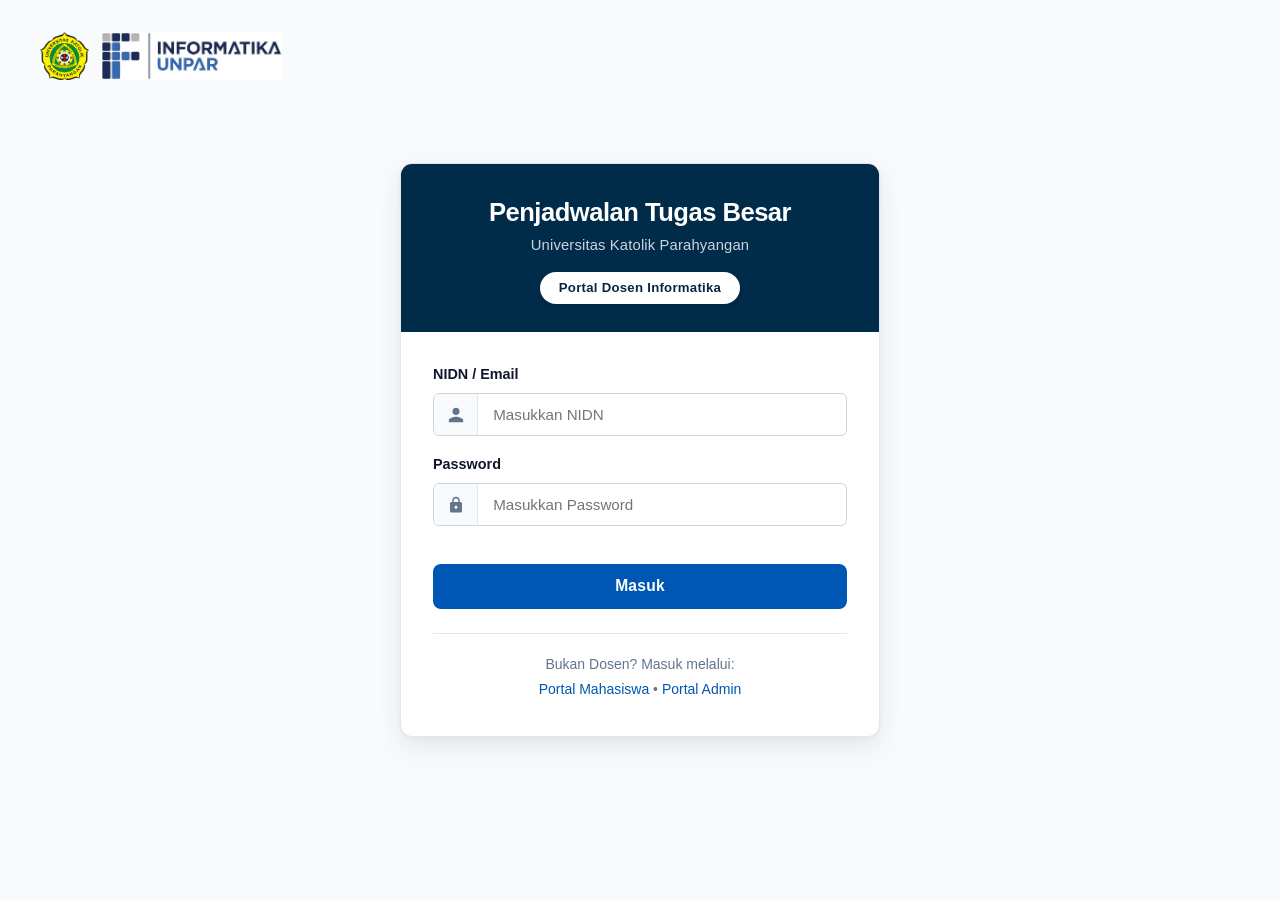
==== src/main/resources/static/dosen/index.html @ fea32399 "fitur: struktur awal frontend dan desain halaman login" ====
<!DOCTYPE html>
<html lang="id">
<head>
  <meta charset="UTF-8">
  <meta name="viewport" content="width=device-width, initial-scale=1.0">
  <meta name="description" content="Portal Masuk Dosen Pengampu - Penjadwalan Tugas Besar UNPAR">
  <title>Portal Dosen - Penjadwalan Tugas Besar UNPAR</title>
  <link rel="stylesheet" href="../css/main.css">
  <link rel="stylesheet" href="../css/dosen.css">
</head>
<body>
  <div class="auth-wrapper">
    <!-- Top-Left Institutional Branding -->
    <div class="brand-header-top">
      <div class="brand-logos">
        <img src="../images/logo-unpar.png" alt="Logo UNPAR" class="brand-img">
        <img src="../images/LogoInformatika2.jpg" alt="Logo Informatika UNPAR" class="brand-img">
      </div>
    </div>

    <!-- Two-Tone Auth Card -->
    <div class="auth-card">
      <div class="auth-card-header">
        <h1 class="auth-card-title">Penjadwalan Tugas Besar</h1>
        <p class="auth-card-subtitle">Universitas Katolik Parahyangan</p>
        <div class="auth-role-badge">Portal Dosen Informatika</div>
      </div>

      <div class="auth-card-body">
        <!-- Alert Placeholder for Auth Errors -->
        <div id="login-alert-container" class="hidden"></div>

        <form id="dosen-login-form" novalidate>
          <div class="form-group">
            <label for="dosen-identifier" class="form-label">NIDN / Email</label>
            <div class="input-group">
              <span class="input-icon-box" aria-hidden="true">
                <svg viewBox="0 0 24 24" xmlns="http://www.w3.org/2000/svg">
                  <path d="M12 12c2.7 0 4.8-2.1 4.8-4.8S14.7 2.4 12 2.4 7.2 4.5 7.2 7.2 9.3 12 12 12zm0 2.4c-3.2 0-9.6 1.6-9.6 4.8v2.4h19.2v-2.4c0-3.2-6.4-4.8-9.6-4.8z"/>
                </svg>
              </span>
              <input 
                type="text" 
                id="dosen-identifier" 
                name="identifier" 
                class="form-control" 
                placeholder="Masukkan NIDN" 
                required 
                autocomplete="username"
              >
            </div>
          </div>

          <div class="form-group">
            <label for="dosen-password" class="form-label">Password</label>
            <div class="input-group">
              <span class="input-icon-box" aria-hidden="true">
                <svg viewBox="0 0 24 24" xmlns="http://www.w3.org/2000/svg">
                  <path d="M18 8h-1V6c0-2.76-2.24-5-5-5S7 3.24 7 6v2H6c-1.1 0-2 .9-2 2v10c0 1.1.9 2 2 2h12c1.1 0 2-.9 2-2V10c0-1.1-.9-2-2-2zm-6 9c-1.1 0-2-.9-2-2s.9-2 2-2 2 .9 2 2-.9 2-2 2zm3.1-9H8.9V6c0-1.71 1.39-3.1 3.1-3.1 1.71 0 3.1 1.39 3.1 3.1v2z"/>
                </svg>
              </span>
              <input 
                type="password" 
                id="dosen-password" 
                name="password" 
                class="form-control" 
                placeholder="Masukkan Password" 
                required 
                autocomplete="current-password"
              >
            </div>
          </div>

          <button type="submit" id="btn-dosen-login" class="btn-auth-submit">
            Masuk
          </button>
        </form>

        <div class="auth-footer">
          <p>Bukan Dosen? Masuk melalui:</p>
          <p class="mt-1">
            <a href="../mahasiswa/index.html">Portal Mahasiswa</a> &bull; 
            <a href="../admin/index.html">Portal Admin</a>
          </p>
        </div>
      </div>
    </div>
  </div>

  <script src="../js/api.js"></script>
</body>
</html>
---- src/main/resources/static/css/main.css ----
/* ==========================================================================
   Tubes Scheduler - Main Design System (main.css)
   Clean, modern, professional enterprise design system
   ========================================================================== */

:root {
  /* Color Palette */
  --primary: #2563eb;
  --primary-hover: #1d4ed8;
  --primary-light: #eff6ff;
  --secondary: #475569;
  --secondary-hover: #334155;
  --accent: #0ea5e9;
  --accent-hover: #0284c7;

  /* State & Alert Colors */
  --success: #16a34a;
  --success-bg: #f0fdf4;
  --success-border: #bbf7d0;
  --danger: #dc2626;
  --danger-bg: #fef2f2;
  --danger-border: #fecaca;
  --warning: #d97706;
  --warning-bg: #fffbeb;
  --warning-border: #fde68a;
  --info: #0284c7;
  --info-bg: #f0f9ff;
  --info-border: #bae6fd;

  /* Neutral Surface & Borders */
  --bg-page: #f8fafc;
  --bg-surface: #ffffff;
  --bg-muted: #f1f5f9;
  --border-color: #e2e8f0;
  --border-hover: #cbd5e1;

  /* Typography */
  --font-family: -apple-system, BlinkMacSystemFont,  Segoe UI, Roboto, Helvetica Neue, Arial, sans-serif;
  --text-main: #0f172a;
  --text-muted: #64748b;
  --text-inverse: #ffffff;

  /* Shadows */
  --shadow-sm: 0 1px 2px 0 rgb(0 0 0 / 0.05);
  --shadow-md: 0 4px 6px -1px rgb(0 0 0 / 0.1), 0 2px 4px -2px rgb(0 0 0 / 0.1);
  --shadow-lg: 0 10px 15px -3px rgb(0 0 0 / 0.1), 0 4px 6px -4px rgb(0 0 0 / 0.1);
  --shadow-xl: 0 20px 25px -5px rgb(0 0 0 / 0.1), 0 8px 10px -6px rgb(0 0 0 / 0.1);

  /* Radius */
  --radius-sm: 0.375rem;
  --radius-md: 0.5rem;
  --radius-lg: 0.75rem;
  --radius-full: 9999px;

  /* Transitions */
  --transition-fast: 0.15s ease-in-out;
  --transition-base: 0.25s ease-in-out;
}

/* Reset & Box Sizing */
*, *::before, *::after {
  box-sizing: border-box;
  margin: 0;
  padding: 0;
}

body {
  font-family: var(--font-family);
  background-color: var(--bg-page);
  color: var(--text-main);
  line-height: 1.5;
  font-size: 0.9375rem;
  -webkit-font-smoothing: antialiased;
  min-height: 100vh;
  display: flex;
  flex-direction: column;
}

/* Layout Containers */
.container {
  width: 100%;
  max-width: 1280px;
  margin-left: auto;
  margin-right: auto;
  padding-left: 1.5rem;
  padding-right: 1.5rem;
}

.container-narrow {
  width: 100%;
  max-width: 480px;
  margin-left: auto;
  margin-right: auto;
  padding-left: 1rem;
  padding-right: 1rem;
}

/* Global Navbar */
.navbar {
  background-color: var(--bg-surface);
  border-bottom: 1px solid var(--border-color);
  position: sticky;
  top: 0;
  z-index: 50;
  box-shadow: var(--shadow-sm);
}

.navbar-container {
  display: flex;
  align-items: center;
  justify-content: space-between;
  height: 4rem;
}

.navbar-brand {
  display: flex;
  align-items: center;
  gap: 0.75rem;
  text-decoration: none;
  font-weight: 700;
  font-size: 1.125rem;
  color: var(--text-main);
}

.navbar-brand-badge {
  font-size: 0.75rem;
  font-weight: 600;
  padding: 0.2rem 0.5rem;
  border-radius: var(--radius-sm);
  background-color: var(--primary-light);
  color: var(--primary);
  text-transform: uppercase;
  letter-spacing: 0.05em;
}

.navbar-nav {
  display: flex;
  align-items: center;
  gap: 1.25rem;
  list-style: none;
}

.nav-link {
  text-decoration: none;
  color: var(--text-muted);
  font-weight: 500;
  font-size: 0.875rem;
  padding: 0.5rem 0.75rem;
  border-radius: var(--radius-md);
  transition: color var(--transition-fast), background-color var(--transition-fast);
}

.nav-link:hover {
  color: var(--primary);
  background-color: var(--bg-muted);
}

.nav-link.active {
  color: var(--primary);
  background-color: var(--primary-light);
  font-weight: 600;
}

.user-profile-menu {
  display: flex;
  align-items: center;
  gap: 0.75rem;
  margin-left: 1rem;
  padding-left: 1rem;
  border-left: 1px solid var(--border-color);
}

.user-info {
  display: flex;
  flex-direction: column;
  text-align: right;
}

.user-name {
  font-size: 0.875rem;
  font-weight: 600;
  color: var(--text-main);
}

.user-role-label {
  font-size: 0.75rem;
  color: var(--text-muted);
}

/* Page Header & Breadcrumbs */
.page-header {
  padding: 1.75rem 0 1.25rem 0;
  display: flex;
  flex-wrap: wrap;
  align-items: center;
  justify-content: space-between;
  gap: 1rem;
}

.page-title {
  font-size: 1.5rem;
  font-weight: 700;
  color: var(--text-main);
  letter-spacing: -0.02em;
}

.page-subtitle {
  font-size: 0.875rem;
  color: var(--text-muted);
  margin-top: 0.25rem;
}

.page-actions {
  display: flex;
  align-items: center;
  gap: 0.75rem;
}

/* Cards & Surfaces */
.card {
  background-color: var(--bg-surface);
  border: 1px solid var(--border-color);
  border-radius: var(--radius-lg);
  box-shadow: var(--shadow-sm);
  padding: 1.5rem;
  margin-bottom: 1.5rem;
}

.card-header {
  display: flex;
  align-items: center;
  justify-content: space-between;
  padding-bottom: 1rem;
  margin-bottom: 1.25rem;
  border-bottom: 1px solid var(--border-color);
}

.card-title {
  font-size: 1.125rem;
  font-weight: 600;
  color: var(--text-main);
}

.card-subtitle {
  font-size: 0.8125rem;
  color: var(--text-muted);
  margin-top: 0.2rem;
}

.card-footer {
  padding-top: 1rem;
  margin-top: 1.25rem;
  border-top: 1px solid var(--border-color);
  display: flex;
  align-items: center;
  justify-content: flex-end;
  gap: 0.75rem;
}

/* Buttons */
.btn {
  display: inline-flex;
  align-items: center;
  justify-content: center;
  gap: 0.5rem;
  font-family: inherit;
  font-size: 0.875rem;
  font-weight: 500;
  line-height: 1.25rem;
  padding: 0.5rem 1rem;
  border-radius: var(--radius-md);
  border: 1px solid transparent;
  cursor: pointer;
  text-decoration: none;
  transition: all var(--transition-fast);
  white-space: nowrap;
}

.btn:disabled {
  opacity: 0.6;
  cursor: not-allowed;
}

.btn-primary {
  background-color: var(--primary);
  color: var(--text-inverse);
  box-shadow: var(--shadow-sm);
}

.btn-primary:hover:not(:disabled) {
  background-color: var(--primary-hover);
}

.btn-secondary {
  background-color: var(--bg-surface);
  border-color: var(--border-color);
  color: var(--text-main);
}

.btn-secondary:hover:not(:disabled) {
  background-color: var(--bg-muted);
  border-color: var(--border-hover);
}

.btn-danger {
  background-color: var(--danger);
  color: var(--text-inverse);
}

.btn-danger:hover:not(:disabled) {
  background-color: #b91c1c;
}

.btn-success {
  background-color: var(--success);
  color: var(--text-inverse);
}

.btn-success:hover:not(:disabled) {
  background-color: #15803d;
}

.btn-warning {
  background-color: var(--warning);
  color: var(--text-inverse);
}

.btn-warning:hover:not(:disabled) {
  background-color: #b45309;
}

.btn-sm {
  padding: 0.35rem 0.75rem;
  font-size: 0.8125rem;
}

.btn-lg {
  padding: 0.75rem 1.5rem;
  font-size: 1rem;
}

.btn-block {
  width: 100%;
}

/* Form Controls */
.form-group {
  margin-bottom: 1.25rem;
}

.form-group:last-of-type {
  margin-bottom: 0;
}

.form-label,
label {
  display: block;
  font-size: 0.875rem;
  font-weight: 600;
  color: #334155;
  margin-bottom: 0.5rem;
}

.form-label.required::after,
label.required::after {
  content:  *;
  color: var(--danger);
}

.form-control,
input[type=text],
input[type=password],
input[type=email] {
  width: 100%;
  padding: 0.75rem 1rem;
  font-family: inherit;
  font-size: 0.95rem;
  color: var(--text-main);
  background-color: var(--bg-surface);
  border: 1px solid #cbd5e1;
  border-radius: 8px;
  transition: border-color var(--transition-fast), box-shadow var(--transition-fast), outline var(--transition-fast);
}

.form-control:focus,
input[type=text]:focus,
input[type=password]:focus,
input[type=email]:focus {
  outline: none;
  border-color: var(--primary);
  box-shadow: 0 0 0 3px rgba(37, 99, 235, 0.15);
}

.form-control:disabled,
.form-control[readonly] {
  background-color: var(--bg-muted);
  color: var(--text-muted);
  cursor: not-allowed;
}

.form-helper,
.form-hint {
  font-size: 0.75rem;
  color: #64748b;
  margin-top: 0.35rem;
  display: block;
}

.form-row {
  display: grid;
  grid-template-columns: repeat(auto-fit, minmax(220px, 1fr));
  gap: 1rem;
}

/* Alerts and Notifications */
.alert {
  display: flex;
  align-items: flex-start;
  gap: 0.75rem;
  padding: 0.875rem 1.25rem;
  border-radius: var(--radius-md);
  margin-bottom: 1.25rem;
  font-size: 0.875rem;
  border: 1px solid transparent;
}

.alert-success {
  background-color: var(--success-bg);
  color: var(--success);
  border-color: var(--success-border);
}

.alert-danger {
  background-color: var(--danger-bg);
  color: var(--danger);
  border-color: var(--danger-border);
}

.alert-warning {
  background-color: var(--warning-bg);
  color: var(--warning);
  border-color: var(--warning-border);
}

.alert-info {
  background-color: var(--info-bg);
  color: var(--info);
  border-color: var(--info-border);
}

.alert-close {
  margin-left: auto;
  background: none;
  border: none;
  font-size: 1.25rem;
  line-height: 1;
  cursor: pointer;
  color: inherit;
  opacity: 0.7;
}

.alert-close:hover {
  opacity: 1;
}

/* Data Tables */
.table-responsive {
  width: 100%;
  overflow-x: auto;
  -webkit-overflow-scrolling: touch;
}

.table {
  width: 100%;
  border-collapse: collapse;
  text-align: left;
  font-size: 0.875rem;
}

.table th {
  background-color: var(--bg-muted);
  color: var(--text-muted);
  font-weight: 600;
  text-transform: uppercase;
  font-size: 0.75rem;
  letter-spacing: 0.05em;
  padding: 0.75rem 1rem;
  border-bottom: 1px solid var(--border-color);
}

.table td {
  padding: 0.875rem 1rem;
  border-bottom: 1px solid var(--border-color);
  color: var(--text-main);
  vertical-align: middle;
}

.table tbody tr:hover {
  background-color: rgba(248, 250, 252, 0.8);
}

/* Badges */
.badge {
  display: inline-flex;
  align-items: center;
  padding: 0.25rem 0.625rem;
  font-size: 0.75rem;
  font-weight: 600;
  border-radius: var(--radius-full);
  line-height: 1;
}

.badge-success {
  background-color: var(--success-bg);
  color: var(--success);
  border: 1px solid var(--success-border);
}

.badge-danger {
  background-color: var(--danger-bg);
  color: var(--danger);
  border: 1px solid var(--danger-border);
}

.badge-warning {
  background-color: var(--warning-bg);
  color: var(--warning);
  border: 1px solid var(--warning-border);
}

.badge-info {
  background-color: var(--info-bg);
  color: var(--info);
  border: 1px solid var(--info-border);
}

.badge-neutral {
  background-color: var(--bg-muted);
  color: var(--text-muted);
  border: 1px solid var(--border-color);
}

/* Modal Overlay & Dialog */
.modal-overlay {
  position: fixed;
  inset: 0;
  background-color: rgba(15, 23, 42, 0.6);
  backdrop-filter: blur(4px);
  display: none;
  align-items: center;
  justify-content: center;
  z-index: 100;
  padding: 1.5rem;
  animation: fadeIn 0.2s ease-out;
}

.modal-overlay.active {
  display: flex;
}

.modal-dialog {
  background-color: var(--bg-surface);
  border-radius: var(--radius-lg);
  box-shadow: var(--shadow-xl);
  width: 100%;
  max-width: 540px;
  max-height: 90vh;
  overflow-y: auto;
  border: 1px solid var(--border-color);
  animation: scaleUp 0.2s ease-out;
}

.modal-dialog-lg {
  max-width: 760px;
}

.modal-header {
  padding: 1.25rem 1.5rem;
  border-bottom: 1px solid var(--border-color);
  display: flex;
  align-items: center;
  justify-content: space-between;
}

.modal-title {
  font-size: 1.125rem;
  font-weight: 600;
  color: var(--text-main);
}

.modal-close-btn {
  background: none;
  border: none;
  font-size: 1.5rem;
  cursor: pointer;
  color: var(--text-muted);
  line-height: 1;
}

.modal-close-btn:hover {
  color: var(--text-main);
}

.modal-body {
  padding: 1.5rem;
}

.modal-footer {
  padding: 1.25rem 1.5rem;
  border-top: 1px solid var(--border-color);
  background-color: var(--bg-page);
  border-bottom-left-radius: var(--radius-lg);
  border-bottom-right-radius: var(--radius-lg);
  display: flex;
  align-items: center;
  justify-content: flex-end;
  gap: 0.75rem;
}

/* ==========================================================================
   Top-Left Institutional Branding Header
   ========================================================================== */
.brand-header-top {
  position: absolute;
  top: 2rem;
  left: 2.5rem;
  display: flex;
  align-items: center;
  gap: 0.85rem;
  text-decoration: none;
  z-index: 10;
}

.brand-logos {
  display: flex;
  align-items: center;
  gap: 0.75rem;
}

.brand-img {
  height: 48px;
  width: auto;
  max-width: 100%;
  object-fit: contain;
  display: block;
}

.unpar-logo-circle {
  width: 40px;
  height: 40px;
  flex-shrink: 0;
}

.unpar-logo-circle svg {
  width: 100%;
  height: 100%;
}

.if-logo-boxes {
  width: 32px;
  height: 32px;
  flex-shrink: 0;
}

.if-logo-boxes svg {
  width: 100%;
  height: 100%;
}

.brand-divider {
  width: 1.5px;
  height: 28px;
  background-color: #cbd5e1;
  margin: 0 0.15rem;
}

.brand-text {
  display: flex;
  flex-direction: column;
  line-height: 1.15;
}

.brand-text strong {
  font-size: 0.95rem;
  font-weight: 800;
  letter-spacing: 0.04em;
  color: #002b49;
}

.brand-text span {
  font-size: 0.8rem;
  font-weight: 700;
  letter-spacing: 0.05em;
  color: #0056b3;
}

/* ==========================================================================
   Authentication Card & Centered Layout System (Two-Tone Institutional Design)
   ========================================================================== */
.auth-wrapper {
  position: relative;
  min-height: 100vh;
  display: flex;
  align-items: center;
  justify-content: center;
  background-color: #f8fafc;
  padding: 1.5rem;
}

.auth-card {
  width: 100%;
  max-width: 480px;
  background: #ffffff;
  border-radius: 12px;
  overflow: hidden;
  box-shadow: 0 10px 28px rgba(0, 0, 0, 0.08), 0 2px 6px rgba(0, 0, 0, 0.04);
  border: 1px solid #e2e8f0;
}

.auth-card-header {
  background-color: #002b49;
  padding: 2rem 2rem 1.75rem 2rem;
  text-align: center;
  color: #ffffff;
}

.auth-card-header .auth-card-title,
.auth-card-header .auth-title,
.auth-card-header h1 {
  font-size: 1.6rem;
  font-weight: 700;
  letter-spacing: -0.02em;
  line-height: 1.3;
  margin: 0 0 0.3rem 0;
  color: #ffffff;
}

.auth-card-header .auth-card-subtitle,
.auth-card-header .auth-subtitle {
  font-size: 0.925rem;
  font-weight: 500;
  color: #cbd5e1;
  margin-bottom: 1rem;
  letter-spacing: 0.01em;
}

.auth-role-badge {
  display: inline-block;
  background: #ffffff;
  color: #0b2545;
  padding: 0.38rem 1.15rem;
  border-radius: 9999px;
  font-size: 0.825rem;
  font-weight: 700;
  letter-spacing: 0.02em;
  box-shadow: 0 2px 6px rgba(0, 0, 0, 0.12);
}

.auth-card-body {
  padding: 2rem 2rem 2.25rem 2rem;
}

.auth-card-body .form-group {
  margin-bottom: 1.15rem;
}

.auth-card-body .form-label,
.auth-card-body label {
  display: block;
  font-size: 0.9rem;
  font-weight: 600;
  color: #0f172a;
  margin-bottom: 0.45rem;
}

/* Input Group with Prepend Icon Box */
.input-group {
  display: flex;
  align-items: stretch;
  border: 1px solid #cbd5e1;
  border-radius: 6px;
  overflow: hidden;
  background: #ffffff;
  transition: border-color 0.2s, box-shadow 0.2s;
}

.input-icon-box {
  display: flex;
  align-items: center;
  justify-content: center;
  width: 44px;
  background: #f8fafc;
  border-right: 1px solid #e2e8f0;
  color: #64748b;
  flex-shrink: 0;
}

.input-icon-box svg {
  width: 18px;
  height: 18px;
  fill: currentColor;
}

.input-group .form-control,
.input-group input[type="text"],
.input-group input[type="password"],
.input-group input[type="email"] {
  border: none;
  outline: none;
  padding: 0.75rem 0.95rem;
  width: 100%;
  font-size: 0.95rem;
  color: #0f172a;
  background: transparent;
  border-radius: 0;
  box-shadow: none;
}

.input-group .form-control:focus,
.input-group input[type="text"]:focus,
.input-group input[type="password"]:focus,
.input-group input[type="email"]:focus {
  outline: none;
  border: none;
  box-shadow: none;
}

.input-group:focus-within {
  border-color: #0056b3;
  box-shadow: 0 0 0 3px rgba(0, 86, 179, 0.15);
}

.btn-auth-submit {
  width: 100%;
  padding: 0.85rem;
  background-color: #0056b3;
  color: #ffffff;
  font-weight: 700;
  font-size: 0.975rem;
  letter-spacing: 0.015em;
  border: none;
  border-radius: 8px;
  cursor: pointer;
  margin-top: 1.2rem;
  transition: background-color 0.2s, box-shadow 0.2s;
}

.btn-auth-submit:hover:not(:disabled) {
  background-color: #004494;
}

.btn-auth-submit:focus {
  outline: none;
  box-shadow: 0 0 0 3px rgba(0, 86, 179, 0.25);
}

.auth-footer {
  margin-top: 1.5rem;
  padding-top: 1.25rem;
  border-top: 1px solid var(--border-color);
  text-align: center;
  font-size: 0.875rem;
  font-weight: 500;
  color: #64748b;
}

.auth-footer a {
  color: #0056b3;
  text-decoration: none;
  font-weight: 500;
  transition: color var(--transition-fast);
}

.auth-footer a:hover {
  color: #004494;
  text-decoration: underline;
}

/* Auth Responsive Breakpoint for Mobile Devices */
@media (max-width: 576px) {
  .brand-header-top {
    top: 1.25rem;
    left: 1.25rem;
    gap: 0.5rem;
  }

  .brand-img {
    height: 38px;
  }

  .auth-wrapper {
    padding: 5rem 1rem 1.5rem 1rem;
  }

  .auth-card {
    max-width: 92vw;
  }

  .auth-card-header {
    padding: 1.75rem 1.25rem;
  }

  .auth-card-header .auth-card-title,
  .auth-card-header .auth-title,
  .auth-card-header h1 {
    font-size: 1.45rem;
  }

  .auth-card-body {
    padding: 1.75rem 1.25rem;
  }
}

/* Tab Navigation */
.tabs-nav {
  display: flex;
  align-items: center;
  gap: 0.5rem;
  border-bottom: 1px solid var(--border-color);
  margin-bottom: 1.5rem;
}

.tab-btn {
  padding: 0.625rem 1.25rem;
  font-family: inherit;
  font-size: 0.875rem;
  font-weight: 500;
  color: var(--text-muted);
  background: none;
  border: none;
  border-bottom: 2px solid transparent;
  cursor: pointer;
  transition: all var(--transition-fast);
}

.tab-btn:hover {
  color: var(--text-main);
}

.tab-btn.active {
  color: var(--primary);
  border-bottom-color: var(--primary);
  font-weight: 600;
}

/* Helper Utilities */
.text-center { text-align: center; }
.text-right { text-align: right; }
.text-muted { color: var(--text-muted); }
.text-danger { color: var(--danger); }
.text-success { color: var(--success); }
.font-bold { font-weight: 700; }
.font-semibold { font-weight: 600; }
.mt-1 { margin-top: 0.25rem; }
.mt-2 { margin-top: 0.5rem; }
.mt-4 { margin-top: 1rem; }
.mb-2 { margin-bottom: 0.5rem; }
.mb-4 { margin-bottom: 1rem; }
.flex-1 { flex: 1; }
.d-flex { display: flex; }
.align-center { align-items: center; }
.justify-between { justify-content: space-between; }
.gap-2 { gap: 0.5rem; }
.hidden { display: none !important; }

/* Additional Utility Classes to Guarantee Zero Inline CSS */
.text-xs { font-size: 0.75rem; }
.text-sm-sub { font-size: 0.8125rem; }
.text-lg-title { font-size: 1.1rem; color: var(--primary); }
.select-multiline { min-height: 120px; }
.break-slot { background-color: var(--bg-muted); }
.empty-state-box { padding: 3rem 1rem; }
.empty-state-icon { font-size: 2.5rem; display: block; margin-bottom: 0.5rem; }

/* Keyframe Animations */
@keyframes fadeIn {
  from { opacity: 0; }
  to { opacity: 1; }
}

@keyframes scaleUp {
  from { transform: scale(0.96); opacity: 0; }
  to { transform: scale(1); opacity: 1; }
}
---- src/main/resources/static/css/dosen.css ----
/* ==========================================================================
   Dosen Stylesheet (dosen.css)
   Scoped styling for Timetable matrix, conflict alerts, and agenda cards
   ========================================================================== */

/* Conflict Alert Callout */
.conflict-alert-banner {
  background-color: #fff1f2;
  border: 1px solid #fecdd3;
  border-left: 5px solid #e11d48;
  border-radius: var(--radius-md);
  padding: 1.25rem;
  margin-bottom: 1.5rem;
}

.conflict-alert-header {
  display: flex;
  align-items: center;
  justify-content: space-between;
  margin-bottom: 0.5rem;
}

.conflict-alert-title {
  font-size: 1rem;
  font-weight: 700;
  color: #9f1239;
  display: flex;
  align-items: center;
  gap: 0.5rem;
}

.conflict-list {
  list-style: none;
  font-size: 0.875rem;
  color: #881337;
  display: flex;
  flex-direction: column;
  gap: 0.35rem;
}

.conflict-list li::before {
  content: "• ";
  color: #e11d48;
  font-weight: bold;
}

/* Timetable Matrix Grid (07:00 - 18:00) */
.timetable-wrapper {
  overflow-x: auto;
  border: 1px solid var(--border-color);
  border-radius: var(--radius-lg);
  background-color: var(--bg-surface);
  box-shadow: var(--shadow-sm);
}

.timetable-grid {
  width: 100%;
  min-width: 800px;
  border-collapse: collapse;
}

.timetable-grid th {
  background-color: var(--bg-muted);
  color: var(--text-main);
  font-weight: 600;
  font-size: 0.8125rem;
  padding: 0.75rem;
  border-bottom: 2px solid var(--border-color);
  border-right: 1px solid var(--border-color);
  text-align: center;
}

.timetable-grid th:first-child {
  width: 90px;
  background-color: #e2e8f0;
}

.timetable-grid td {
  border-bottom: 1px solid var(--border-color);
  border-right: 1px solid var(--border-color);
  height: 52px;
  padding: 0.35rem;
  vertical-align: top;
  position: relative;
  background-color: var(--bg-surface);
}

.timetable-time-slot {
  font-weight: 600;
  font-size: 0.75rem;
  color: var(--text-muted);
  text-align: center;
  vertical-align: middle !important;
  background-color: var(--bg-muted);
}

/* Slot Slot Badges inside Timetable */
.slot-cell-content {
  width: 100%;
  height: 100%;
  display: flex;
  flex-direction: column;
  justify-content: center;
  align-items: center;
  border-radius: var(--radius-sm);
  padding: 0.25rem 0.5rem;
  font-size: 0.75rem;
  cursor: pointer;
  transition: all var(--transition-fast);
}

.slot-available {
  background-color: #f0fdf4;
  border: 1px dashed #86efac;
  color: #15803d;
}

.slot-available:hover {
  background-color: #dcfce7;
  border-style: solid;
}

.slot-conflicted {
  background-color: #fef2f2;
  border: 1px solid #fca5a5;
  color: #b91c1c;
  font-weight: 600;
}

.slot-conflicted:hover {
  background-color: #fee2e2;
}

.slot-booked {
  background-color: #eff6ff;
  border: 1px solid #bfdbfe;
  color: #1d4ed8;
  font-weight: 600;
}

.slot-cell-label {
  font-size: 0.72rem;
  font-weight: 600;
  line-height: 1.2;
}

.slot-cell-sub {
  font-size: 0.65rem;
  opacity: 0.85;
}

/* Agenda / Schedule Filter Tabs & Cards */
.agenda-grid {
  display: grid;
  grid-template-columns: repeat(auto-fill, minmax(320px, 1fr));
  gap: 1.25rem;
  margin-top: 1rem;
}

.agenda-card {
  background-color: var(--bg-surface);
  border: 1px solid var(--border-color);
  border-radius: var(--radius-lg);
  padding: 1.25rem;
  box-shadow: var(--shadow-sm);
  display: flex;
  flex-direction: column;
  justify-content: space-between;
  transition: transform var(--transition-fast), box-shadow var(--transition-fast);
  position: relative;
  overflow: hidden;
}

.agenda-card:hover {
  transform: translateY(-2px);
  box-shadow: var(--shadow-md);
}

.agenda-card::before {
  content: "";
  position: absolute;
  top: 0;
  left: 0;
  right: 0;
  height: 4px;
}

.agenda-card.type-presentasi::before {
  background-color: #2563eb;
}

.agenda-card.type-ujian::before {
  background-color: #d97706;
}

.agenda-card.type-kuliah::before {
  background-color: #059669;
}

.agenda-header {
  display: flex;
  align-items: flex-start;
  justify-content: space-between;
  margin-bottom: 0.75rem;
}

.agenda-title {
  font-size: 1.05rem;
  font-weight: 600;
  color: var(--text-main);
  line-height: 1.3;
}

.agenda-time {
  display: flex;
  align-items: center;
  gap: 0.5rem;
  font-size: 0.8125rem;
  color: var(--text-muted);
  margin-bottom: 0.5rem;
}

.agenda-location {
  display: flex;
  align-items: center;
  gap: 0.5rem;
  font-size: 0.8125rem;
  font-weight: 500;
  color: var(--text-main);
  margin-bottom: 0.75rem;
}

.agenda-group-info {
  background-color: var(--bg-muted);
  padding: 0.625rem 0.75rem;
  border-radius: var(--radius-md);
  font-size: 0.75rem;
  color: var(--text-muted);
  margin-bottom: 1rem;
}

/* Conflict Override Modal Extra Styling */
.conflict-detail-box {
  background-color: #fff1f2;
  border: 1px solid #fecdd3;
  border-radius: var(--radius-md);
  padding: 1rem;
  margin-bottom: 1rem;
}

.conflict-detail-box h5 {
  font-size: 0.875rem;
  font-weight: 600;
  color: #9f1239;
  margin-bottom: 0.5rem;
}
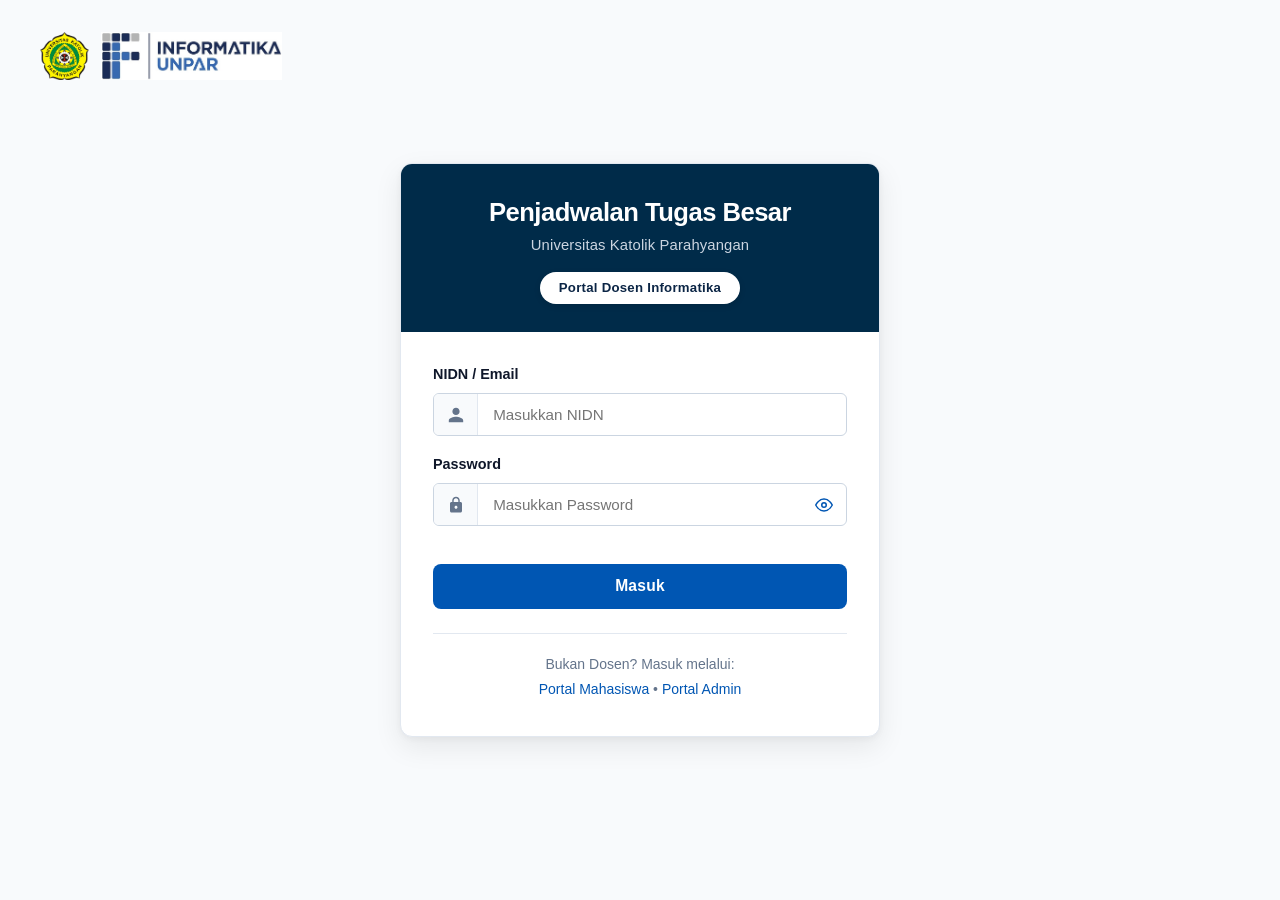
==== commit efb5d979: "tambah toggle lihat password di login untuk semua user dan hapus menu redundant Agenda Saya" ====
--- a/src/main/resources/static/dosen/index.html
+++ b/src/main/resources/static/dosen/index.html
@@ -68,6 +68,16 @@
                 required 
                 autocomplete="current-password"
               >
+              <button type="button" class="password-toggle-btn" aria-label="Tampilkan password" aria-pressed="false">
+                <svg class="icon-eye" width="18" height="18" viewBox="0 0 24 24" fill="none" stroke="currentColor" stroke-width="2" stroke-linecap="round" stroke-linejoin="round" aria-hidden="true">
+                  <path d="M1 12s4-8 11-8 11 8 11 8-4 8-11 8-11-8-11-8z"></path>
+                  <circle cx="12" cy="12" r="3"></circle>
+                </svg>
+                <svg class="icon-eye-off is-hidden" width="18" height="18" viewBox="0 0 24 24" fill="none" stroke="currentColor" stroke-width="2" stroke-linecap="round" stroke-linejoin="round" aria-hidden="true">
+                  <path d="M17.94 17.94A10.07 10.07 0 0 1 12 20c-7 0-11-8-11-8a18.45 18.45 0 0 1 5.06-5.94M9.9 4.24A9.12 9.12 0 0 1 12 4c7 0 11 8 11 8a18.5 18.5 0 0 1-2.16 3.19m-6.72-1.07a3 3 0 1 1-4.24-4.24"></path>
+                  <line x1="1" y1="1" x2="23" y2="23"></line>
+                </svg>
+              </button>
             </div>
           </div>
 
@@ -88,5 +98,6 @@
   </div>
 
   <script src="../js/api.js"></script>
+  <script src="../js/login.js"></script>
 </body>
 </html>
--- a/src/main/resources/static/css/main.css
+++ b/src/main/resources/static/css/main.css
@@ -463,6 +463,20 @@
   opacity: 1;
 }
 
+/* Layout-stable login feedback banner (shared across Dosen, Admin, Mahasiswa) */
+#login-alert-container {
+  line-height: 1.45;
+  margin-bottom: 1.15rem;
+  opacity: 1;
+  transition: opacity 0.15s ease;
+  animation: none;
+  overflow-wrap: anywhere;
+}
+
+#login-alert-container.is-revalidating {
+  opacity: 0.72;
+}
+
 /* Data Tables */
 .table-responsive {
   width: 100%;
@@ -805,6 +819,8 @@
 .input-group input[type="text"],
 .input-group input[type="password"],
 .input-group input[type="email"] {
+  flex: 1;
+  min-width: 0;
   border: none;
   outline: none;
   padding: 0.75rem 0.95rem;
@@ -814,6 +830,39 @@
   background: transparent;
   border-radius: 0;
   box-shadow: none;
+}
+
+.password-toggle-btn {
+  display: inline-flex;
+  align-items: center;
+  justify-content: center;
+  flex-shrink: 0;
+  width: 44px;
+  padding: 0;
+  background: transparent;
+  border: none;
+  color: #0056b3;
+  cursor: pointer;
+  transition: color 0.16s ease, background-color 0.16s ease;
+}
+
+.password-toggle-btn:hover {
+  color: #004494;
+  background-color: rgba(0, 86, 179, 0.08);
+}
+
+.password-toggle-btn:focus-visible {
+  outline: 2px solid #0056b3;
+  outline-offset: -2px;
+  color: #004494;
+  background-color: rgba(0, 86, 179, 0.08);
+}
+
+.password-toggle-btn svg {
+  display: block;
+  width: 18px;
+  height: 18px;
+  flex-shrink: 0;
 }
 
 .input-group .form-control:focus,
@@ -847,6 +896,11 @@
 
 .btn-auth-submit:hover:not(:disabled) {
   background-color: #004494;
+}
+
+.btn-auth-submit:disabled {
+  opacity: 0.72;
+  cursor: not-allowed;
 }
 
 .btn-auth-submit:focus {
@@ -961,7 +1015,8 @@
 .align-center { align-items: center; }
 .justify-between { justify-content: space-between; }
 .gap-2 { gap: 0.5rem; }
-.hidden { display: none !important; }
+.hidden,
+.is-hidden { display: none !important; }
 
 /* Additional Utility Classes to Guarantee Zero Inline CSS */
 .text-xs { font-size: 0.75rem; }
--- a/src/main/resources/static/css/dosen.css
+++ b/src/main/resources/static/css/dosen.css
@@ -254,3 +254,4952 @@
   color: #9f1239;
   margin-bottom: 0.5rem;
 }
+
+/* ==========================================================================
+   Lecturer Dashboard Layout & Components
+   ========================================================================== */
+
+.dosen-layout {
+  display: flex;
+  min-height: 100vh;
+  background-color: var(--bg-page);
+}
+
+/* Sidebar Navigation */
+.dosen-sidebar {
+  width: 270px;
+  background-color: #0b2545;
+  color: #ffffff;
+  display: flex;
+  flex-direction: column;
+  flex-shrink: 0;
+  position: sticky;
+  top: 0;
+  height: 100vh;
+  z-index: 40;
+  border-right: 1px solid rgba(255, 255, 255, 0.08);
+}
+
+.dosen-sidebar-header {
+  padding: 1.5rem 1.25rem 1.25rem 1.25rem;
+  border-bottom: 1px solid rgba(255, 255, 255, 0.1);
+}
+
+.dosen-brand-badge {
+  background: #ffffff;
+  border-radius: 8px;
+  padding: 8px 12px;
+  display: flex;
+  align-items: center;
+  gap: 10px;
+  width: -moz-fit-content;
+  width: fit-content;
+}
+
+.dosen-brand-logo-img {
+  height: 40px;
+  width: auto;
+  object-fit: contain;
+}
+
+/* Navigation List */
+.dosen-nav-list {
+  list-style: none;
+  padding: 1.25rem 0.85rem;
+  margin: 0;
+  display: flex;
+  flex-direction: column;
+  gap: 0.35rem;
+  flex: 1;
+}
+
+.dosen-nav-item {
+  width: 100%;
+}
+
+.dosen-nav-link {
+  display: flex;
+  align-items: center;
+  gap: 0.85rem;
+  padding: 0.75rem 1rem;
+  border-radius: 8px;
+  color: #94a3b8;
+  text-decoration: none;
+  font-size: 0.875rem;
+  font-weight: 500;
+  transition: all 0.2s ease-in-out;
+}
+
+.dosen-nav-link:hover {
+  background-color: rgba(255, 255, 255, 0.1);
+  color: #ffffff;
+}
+
+.dosen-nav-link:hover .dosen-nav-icon svg {
+  stroke: #ffffff;
+}
+
+.dosen-nav-link.active {
+  background-color: #1d4ed8;
+  color: #ffffff;
+  font-weight: 600;
+}
+
+.dosen-nav-icon {
+  width: 20px;
+  height: 20px;
+  display: inline-flex;
+  align-items: center;
+  justify-content: center;
+  flex-shrink: 0;
+}
+
+.dosen-nav-icon svg {
+  width: 19px;
+  height: 19px;
+}
+
+.dosen-sidebar-footer {
+  padding: 1rem 1.25rem;
+  border-top: 1px solid rgba(255, 255, 255, 0.1);
+  font-size: 0.725rem;
+  color: #64748b;
+  line-height: 1.4;
+}
+
+/* Main Area Container */
+.dosen-main-container {
+  flex: 1;
+  display: flex;
+  flex-direction: column;
+  min-width: 0;
+  background-color: #f8fafc;
+}
+
+/* Top Bar */
+.dosen-topbar {
+  height: 4rem;
+  background-color: #ffffff;
+  border-bottom: 1px solid #e2e8f0;
+  padding: 0 2rem;
+  display: flex;
+  align-items: center;
+  justify-content: flex-end;
+  position: sticky;
+  top: 0;
+  z-index: 30;
+}
+
+.dosen-topbar-spacer {
+  flex: 1;
+}
+
+.dosen-profile-menu {
+  position: relative;
+  display: inline-block;
+}
+
+.dosen-profile-btn {
+  display: inline-flex;
+  align-items: center;
+  gap: 0.625rem;
+  background-color: #ffffff;
+  border: 1.5px solid #cbd5e1;
+  padding: 6px 14px 6px 8px;
+  border-radius: 9999px;
+  box-shadow: 0 1px 3px rgba(15, 23, 42, 0.06);
+  font-size: 0.875rem;
+  font-weight: 600;
+  color: #0f172a;
+  letter-spacing: -0.01em;
+  cursor: pointer;
+  transition: background-color 0.16s ease, border-color 0.16s ease, box-shadow 0.16s ease;
+}
+
+.dosen-profile-btn:hover {
+  background-color: #f8fafc;
+  border-color: #94a3b8;
+  box-shadow: 0 2px 6px rgba(15, 23, 42, 0.08);
+}
+
+.dosen-profile-btn:focus-visible {
+  outline: 2px solid #2563eb;
+  outline-offset: 2px;
+}
+
+.dosen-profile-btn[aria-expanded="true"],
+.dosen-profile-btn[aria-expanded="true"]:hover {
+  background-color: #ffffff;
+  border-color: #2563eb;
+  box-shadow: 0 0 0 3px rgba(37, 99, 235, 0.12);
+}
+
+.dosen-profile-icon {
+  display: inline-flex;
+  align-items: center;
+  justify-content: center;
+  width: 28px;
+  height: 28px;
+  padding: 5px;
+  background-color: #eff6ff;
+  color: #1d4ed8;
+  border: 1px solid #bfdbfe;
+  border-radius: 9999px;
+  flex-shrink: 0;
+}
+
+.dosen-profile-btn > span,
+.dosen-profile-name {
+  font-size: 0.875rem;
+  font-weight: 600;
+  color: #0f172a;
+  letter-spacing: -0.01em;
+  line-height: 1.2;
+}
+
+.dosen-dropdown-arrow {
+  width: 15px;
+  height: 15px;
+  color: #64748b;
+  flex-shrink: 0;
+  transition: transform 160ms ease, color 160ms ease;
+}
+
+.dosen-profile-btn[aria-expanded="true"] .dosen-dropdown-arrow {
+  transform: rotate(180deg);
+  color: #2563eb;
+}
+
+.dosen-dropdown-menu {
+  position: absolute;
+  right: 0;
+  top: calc(100% + 0.5rem);
+  width: 232px;
+  background-color: #ffffff;
+  border: 1px solid #e2e8f0;
+  border-radius: 12px;
+  box-shadow: 0 10px 25px -5px rgba(15, 23, 42, 0.1), 0 4px 10px -4px rgba(15, 23, 42, 0.05);
+  display: none;
+  flex-direction: column;
+  padding: 0.4rem;
+  z-index: 50;
+}
+
+.dosen-dropdown-menu.show {
+  display: flex;
+}
+
+.dosen-dropdown-header {
+  padding: 0.6rem 0.75rem 0.65rem 0.75rem;
+  margin-bottom: 0.35rem;
+  border-bottom: 1px solid #e2e8f0;
+  font-size: 0.8rem;
+}
+
+.dosen-dropdown-name {
+  font-weight: 700;
+  color: #0f172a;
+}
+
+.dosen-dropdown-email {
+  color: #64748b;
+  font-size: 0.75rem;
+  overflow: hidden;
+  text-overflow: ellipsis;
+  white-space: nowrap;
+}
+
+.dosen-dropdown-item {
+  padding: 0.55rem 0.75rem;
+  color: #0f172a;
+  font-size: 0.85rem;
+  font-weight: 500;
+  text-decoration: none;
+  display: flex;
+  align-items: center;
+  gap: 0.65rem;
+  cursor: pointer;
+  background: none;
+  border: none;
+  border-radius: 8px;
+  width: 100%;
+  text-align: left;
+  transition: background-color 0.14s ease, color 0.14s ease;
+}
+
+.dosen-dropdown-item:hover {
+  background-color: #f8fafc;
+}
+
+.dosen-dropdown-item.text-danger {
+  color: #dc2626;
+}
+
+.dosen-dropdown-item.text-danger:hover {
+  background-color: #fef2f2;
+}
+
+.dosen-menu-svg {
+  width: 16px;
+  height: 16px;
+  flex-shrink: 0;
+}
+
+/* Page Content Body */
+.dosen-content {
+  padding: 2rem 2.5rem;
+  flex: 1;
+}
+
+/* Welcome Section */
+.dosen-welcome-section {
+  margin-bottom: 2rem;
+}
+
+.dosen-welcome-title {
+  font-size: 1.75rem;
+  font-weight: 700;
+  letter-spacing: -0.02em;
+  color: #0f172a;
+  margin: 0;
+  line-height: 1.25;
+}
+
+.dosen-welcome-subtitle {
+  font-size: 0.95rem;
+  color: #64748b;
+  font-weight: 400;
+  margin-top: 4px;
+  margin-bottom: 0;
+}
+
+/* Quick Action Cards (3-Column Grid) */
+.dosen-actions-grid {
+  display: grid;
+  grid-template-columns: repeat(3, minmax(0, 1fr));
+  gap: 1.25rem;
+}
+
+.dosen-action-card {
+  background-color: #ffffff;
+  border: 1px solid #e2e8f0;
+  border-radius: 10px;
+  padding: 1.5rem;
+  display: flex;
+  flex-direction: column;
+  text-decoration: none;
+  cursor: pointer;
+  box-shadow: 0 1px 2px 0 rgb(0 0 0 / 0.05);
+  transition: transform 0.2s ease, box-shadow 0.2s ease, border-color 0.2s ease;
+}
+
+.dosen-action-card:hover {
+  transform: translateY(-3px);
+  box-shadow: 0 10px 15px -3px rgba(0, 0, 0, 0.08);
+  border-color: #cbd5e1;
+}
+
+.dosen-action-icon {
+  width: 42px;
+  height: 42px;
+  border-radius: 8px;
+  display: inline-flex;
+  align-items: center;
+  justify-content: center;
+  margin-bottom: 1rem;
+}
+
+.dosen-action-icon svg {
+  width: 22px;
+  height: 22px;
+}
+
+.dosen-action-icon.action-blue {
+  background-color: #eff6ff;
+  color: #2563eb;
+}
+
+.dosen-action-icon.action-green {
+  background-color: #f0fdf4;
+  color: #16a34a;
+}
+
+.dosen-action-icon.action-amber {
+  background-color: #fefce8;
+  color: #d97706;
+}
+
+.dosen-action-title {
+  font-size: 1.05rem;
+  font-weight: 600;
+  color: #0f172a;
+  margin: 0 0 0.35rem 0;
+  line-height: 1.3;
+}
+
+.dosen-action-desc {
+  font-size: 0.875rem;
+  color: #64748b;
+  line-height: 1.45;
+  margin: 0;
+}
+
+/* Assigned Courses Card ("Mata Kuliah Yang Diajar") */
+.dosen-courses-card {
+  background: #ffffff;
+  border: 1px solid #e2e8f0;
+  border-radius: 10px;
+  padding: 20px 24px;
+  margin-top: 24px;
+  box-shadow: 0 1px 2px 0 rgb(0 0 0 / 0.05);
+}
+
+.dosen-courses-card-header {
+  display: flex;
+  align-items: center;
+  gap: 0.75rem;
+  padding-bottom: 1rem;
+}
+
+.dosen-section-icon {
+  width: 20px;
+  height: 20px;
+  color: #0f172a;
+  flex-shrink: 0;
+}
+
+.dosen-courses-card-title {
+  font-size: 1.05rem;
+  font-weight: 600;
+  color: #0f172a;
+  margin: 0;
+  line-height: 1.3;
+}
+
+/* Dynamic List Container */
+.dosen-course-list {
+  display: flex;
+  flex-direction: column;
+}
+
+.dosen-course-row {
+  display: flex;
+  align-items: center;
+  justify-content: space-between;
+  padding: 1rem 0;
+  border-top: 1px solid #f1f5f9;
+  gap: 1rem;
+}
+
+.dosen-course-info {
+  display: flex;
+  align-items: center;
+  gap: 0.5rem;
+  flex-wrap: wrap;
+}
+
+.dosen-course-code {
+  font-weight: 700;
+  color: #0f172a;
+  font-size: 0.9375rem;
+}
+
+.dosen-course-separator {
+  color: #94a3b8;
+}
+
+.dosen-course-name {
+  font-weight: 500;
+  color: #334155;
+  font-size: 0.9375rem;
+}
+
+.dosen-class-pill {
+  background-color: #f1f5f9;
+  color: #334155;
+  border: 1px solid #e2e8f0;
+  border-radius: 9999px;
+  font-size: 0.75rem;
+  font-weight: 600;
+  padding: 4px 12px;
+  letter-spacing: 0.02em;
+  white-space: nowrap;
+  flex-shrink: 0;
+}
+
+.dosen-course-empty {
+  padding: 2rem 0;
+  text-align: center;
+  color: #94a3b8;
+  font-size: 0.875rem;
+  border-top: 1px solid #f1f5f9;
+}
+
+/* ==========================================================================
+   Kelola Kelompok Module Styles
+   ========================================================================== */
+
+/* Course Filter Card */
+.dosen-filter-card {
+  background: #ffffff;
+  border: 1px solid #e2e8f0;
+  border-radius: 10px;
+  padding: 16px 20px;
+  margin: 20px 0;
+  box-shadow: 0 1px 2px 0 rgb(0 0 0 / 0.05);
+}
+
+.dosen-filter-label {
+  display: block;
+  font-size: 0.875rem;
+  font-weight: 600;
+  color: #0f172a;
+  margin-bottom: 0.5rem;
+}
+
+.dosen-select-field {
+  width: 100%;
+  max-width: 480px;
+  padding: 0.625rem 0.875rem;
+  font-size: 0.875rem;
+  font-weight: 500;
+  color: #0f172a;
+  background-color: #ffffff;
+  border: 1px solid #cbd5e1;
+  border-radius: 8px;
+  outline: none;
+  transition: border-color 0.15s ease, box-shadow 0.15s ease;
+  cursor: pointer;
+}
+
+.dosen-select-field:focus {
+  border-color: #1d4ed8;
+  box-shadow: 0 0 0 3px rgba(29, 78, 216, 0.12);
+}
+
+/* Group Section Header */
+.dosen-section-bar {
+  display: flex;
+  align-items: center;
+  justify-content: space-between;
+  margin-top: 1.5rem;
+  margin-bottom: 1.25rem;
+  flex-wrap: wrap;
+  gap: 1rem;
+}
+
+.dosen-section-bar-title {
+  font-size: 1.25rem;
+  font-weight: 700;
+  color: #0f172a;
+  margin: 0;
+}
+
+.dosen-btn-primary {
+  display: inline-flex;
+  align-items: center;
+  justify-content: center;
+  gap: 0.5rem;
+  background-color: #1d4ed8;
+  color: #ffffff;
+  font-size: 0.875rem;
+  font-weight: 600;
+  padding: 0.625rem 1.125rem;
+  border-radius: 8px;
+  border: none;
+  cursor: pointer;
+  text-decoration: none;
+  transition: background-color 0.2s ease, transform 0.1s ease;
+}
+
+.dosen-btn-primary:hover {
+  background-color: #1e40af;
+}
+
+.dosen-btn-secondary {
+  display: inline-flex;
+  align-items: center;
+  justify-content: center;
+  gap: 0.5rem;
+  background-color: #ffffff;
+  color: #475569;
+  font-size: 0.875rem;
+  font-weight: 600;
+  padding: 0.625rem 1.125rem;
+  border-radius: 8px;
+  border: 1px solid #cbd5e1;
+  cursor: pointer;
+  text-decoration: none;
+  transition: background-color 0.2s ease, border-color 0.2s ease;
+}
+
+.dosen-btn-secondary:hover {
+  background-color: #f8fafc;
+  border-color: #94a3b8;
+}
+
+/* Group Cards Grid */
+.dosen-kelompok-grid {
+  display: grid;
+  grid-template-columns: repeat(3, minmax(0, 1fr));
+  gap: 20px;
+}
+
+@media (max-width: 1200px) {
+  .dosen-kelompok-grid {
+    grid-template-columns: repeat(2, minmax(0, 1fr));
+  }
+}
+
+@media (max-width: 768px) {
+  .dosen-kelompok-grid {
+    grid-template-columns: 1fr;
+  }
+}
+
+.dosen-kelompok-card {
+  position: relative;
+  background: #ffffff;
+  border: 1px solid #e2e8f0;
+  border-radius: 12px;
+  padding: 1.25rem;
+  display: flex;
+  flex-direction: column;
+  box-shadow: 0 1px 3px 0 rgb(0 0 0 / 0.05);
+  transition: transform 0.2s ease, box-shadow 0.2s ease, border-color 0.2s ease;
+}
+
+.dosen-kelompok-card:hover {
+  transform: translateY(-2px);
+  box-shadow: 0 8px 16px -4px rgba(0, 0, 0, 0.08);
+  border-color: #cbd5e1;
+}
+
+.dosen-kelompok-card-header {
+  display: flex;
+  align-items: center;
+  justify-content: space-between;
+  margin-bottom: 0.75rem;
+}
+
+.dosen-kelompok-card-title {
+  font-size: 1.05rem;
+  font-weight: 700;
+  color: #0f172a;
+  margin: 0;
+}
+
+.dosen-card-action-btn {
+  background: none;
+  border: none;
+  color: #94a3b8;
+  cursor: pointer;
+  padding: 4px;
+  border-radius: 6px;
+  display: inline-flex;
+  align-items: center;
+  justify-content: center;
+  transition: color 0.15s ease, background-color 0.15s ease;
+}
+
+.dosen-card-action-btn:hover {
+  color: #0f172a;
+  background-color: #f1f5f9;
+}
+
+.dosen-kelompok-card-divider {
+  border: none;
+  border-top: 1px solid #f1f5f9;
+  margin: 0 0 1rem 0;
+}
+
+
+/* Responsive adjustments */
+@media (max-width: 900px) {
+  .dosen-layout {
+    flex-direction: column;
+  }
+  .dosen-sidebar {
+    width: 100%;
+    height: auto;
+    position: relative;
+  }
+  .dosen-nav-list {
+    flex-direction: row;
+    overflow-x: auto;
+  }
+  .dosen-actions-grid {
+    grid-template-columns: 1fr;
+  }
+  .dosen-content {
+    padding: 1.5rem;
+  }
+}
+
+/* Outlined Topic Container */
+.dosen-topic-container {
+  display: flex;
+  align-items: flex-start;
+  gap: 0.625rem;
+  background-color: #f8fafc;
+  border: 1px solid #e2e8f0;
+  border-radius: 8px;
+  padding: 0.625rem 0.75rem;
+  margin-bottom: 0.875rem;
+  min-height: 2.75rem;
+  transition: border-color 0.15s ease, background-color 0.15s ease;
+}
+
+.dosen-topic-icon {
+  flex-shrink: 0;
+  width: 16px;
+  height: 16px;
+  color: #64748b;
+  margin-top: 2px;
+}
+
+.dosen-topic-content {
+  flex: 1;
+  min-width: 0;
+}
+
+.dosen-topic-text {
+  font-size: 0.875rem;
+  font-weight: 600;
+  color: #0f172a;
+  line-height: 1.4;
+  margin: 0;
+  word-break: break-word;
+}
+
+.dosen-topic-text.is-placeholder {
+  font-size: 0.8125rem;
+  font-weight: 400;
+  color: #94a3b8;
+  font-style: italic;
+}
+
+.dosen-chips-row {
+  display: flex;
+  align-items: center;
+  gap: 0.5rem;
+  flex-wrap: wrap;
+  margin-bottom: 1.25rem;
+}
+
+.dosen-soft-chip {
+  display: inline-flex;
+  align-items: center;
+  gap: 0.35rem;
+  font-size: 0.75rem;
+  font-weight: 500;
+  color: #475569;
+  background-color: #f1f5f9;
+  border: 1px solid #e2e8f0;
+  border-radius: 6px;
+  padding: 4px 8px;
+}
+
+.dosen-soft-chip svg {
+  width: 14px;
+  height: 14px;
+  stroke: #64748b;
+  flex-shrink: 0;
+}
+
+.dosen-members-section {
+  display: flex;
+  flex-direction: column;
+  margin-bottom: 1.25rem;
+  flex: 1;
+}
+
+.dosen-members-header {
+  font-size: 0.8125rem;
+  font-weight: 600;
+  color: #334155;
+  margin-bottom: 0.5rem;
+}
+
+.dosen-members-list {
+  display: flex;
+  flex-direction: column;
+  gap: 0.375rem;
+}
+
+.dosen-member-item {
+  display: flex;
+  align-items: center;
+  gap: 0.5rem;
+  font-size: 0.8125rem;
+  color: #334155;
+  background-color: #f8fafc;
+  padding: 0.375rem 0.625rem;
+  border-radius: 6px;
+}
+
+.dosen-member-icon {
+  width: 14px;
+  height: 14px;
+  stroke: #94a3b8;
+  flex-shrink: 0;
+}
+
+.dosen-members-empty {
+  font-size: 0.8125rem;
+  color: #94a3b8;
+  font-style: italic;
+  padding: 0.5rem 0;
+}
+
+.dosen-status-footer {
+  margin-top: auto;
+  padding-top: 0.75rem;
+  border-top: 1px solid #f1f5f9;
+}
+
+.dosen-badge-status {
+  display: inline-flex;
+  align-items: center;
+  gap: 0.35rem;
+  font-size: 0.75rem;
+  font-weight: 600;
+  padding: 4px 10px;
+  border-radius: 9999px;
+  line-height: 1;
+}
+
+.dosen-badge-status svg {
+  width: 13px;
+  height: 13px;
+}
+
+.dosen-badge-status.status-amber {
+  background-color: #fef3c7;
+  color: #b45309;
+  border: 1px solid #fde68a;
+}
+
+.dosen-badge-status.status-amber svg {
+  stroke: #b45309;
+}
+
+.dosen-badge-status.status-emerald {
+  background-color: #dcfce7;
+  color: #15803d;
+  border: 1px solid #bbf7d0;
+}
+
+.dosen-badge-status.status-emerald svg {
+  stroke: #15803d;
+}
+
+/* Modal Form Specifics & Compact Polish */
+#modal-tambah-kelompok .modal-dialog,
+#modal-edit-kelompok .modal-dialog {
+  max-width: 460px;
+  width: 90%;
+  border-radius: 12px;
+  padding: 24px;
+  background-color: #ffffff;
+  border: 1px solid #e2e8f0;
+  box-shadow: 0 20px 25px -5px rgba(0, 0, 0, 0.1), 0 8px 10px -6px rgba(0, 0, 0, 0.1);
+}
+
+#modal-tambah-kelompok .modal-header,
+#modal-edit-kelompok .modal-header {
+  padding: 0 0 16px 0;
+  border-bottom: 1px solid #f1f5f9;
+  display: flex;
+  align-items: center;
+  justify-content: space-between;
+}
+
+#modal-tambah-kelompok .modal-title,
+#modal-edit-kelompok .modal-title {
+  font-size: 1.25rem;
+  font-weight: 700;
+  color: #0f172a;
+  letter-spacing: -0.015em;
+  margin: 0;
+}
+
+#modal-tambah-kelompok .modal-close-btn,
+#modal-edit-kelompok .modal-close-btn {
+  display: inline-flex;
+  align-items: center;
+  justify-content: center;
+  width: 32px;
+  height: 32px;
+  border-radius: 6px;
+  background: transparent;
+  border: none;
+  color: #64748b;
+  cursor: pointer;
+  transition: background-color 0.15s ease, color 0.15s ease;
+}
+
+#modal-tambah-kelompok .modal-close-btn:hover,
+#modal-edit-kelompok .modal-close-btn:hover {
+  background-color: #f1f5f9;
+  color: #0f172a;
+}
+
+#modal-tambah-kelompok .modal-body,
+#modal-edit-kelompok .modal-body {
+  padding: 16px 0 0 0;
+  display: flex;
+  flex-direction: column;
+  gap: 1rem;
+}
+
+#modal-tambah-kelompok .modal-footer,
+#modal-edit-kelompok .modal-footer {
+  padding: 20px 0 0 0;
+  border-top: 1px solid #f1f5f9;
+  display: flex;
+  align-items: center;
+  justify-content: flex-end;
+  gap: 0.75rem;
+}
+
+.dosen-modal-form {
+  display: flex;
+  flex-direction: column;
+}
+
+.dosen-form-group {
+  display: flex;
+  flex-direction: column;
+  gap: 0.375rem;
+}
+
+.dosen-form-label {
+  font-size: 0.875rem;
+  font-weight: 600;
+  color: #0f172a;
+}
+
+.dosen-form-input {
+  width: 100%;
+  height: 42px;
+  padding: 0 0.875rem;
+  font-size: 0.875rem;
+  color: #0f172a;
+  background-color: #ffffff;
+  border: 1px solid #cbd5e1;
+  border-radius: 8px;
+  outline: none;
+  transition: border-color 0.15s ease, box-shadow 0.15s ease;
+}
+
+.dosen-form-input::placeholder {
+  color: #94a3b8;
+  opacity: 1;
+}
+
+.dosen-form-input:focus {
+  border-color: #2563eb;
+  outline: 2px solid #2563eb;
+  outline-offset: 1px;
+}
+
+.dosen-form-grid-2 {
+  display: grid;
+  grid-template-columns: 1fr 1fr;
+  gap: 1rem;
+}
+
+.form-note-box {
+  display: flex;
+  align-items: flex-start;
+  gap: 6px;
+  background-color: #f8fafc;
+  border: 1px solid #e2e8f0;
+  border-radius: 8px;
+  padding: 10px 12px;
+  margin-top: 8px;
+  width: 100%;
+  box-sizing: border-box;
+}
+
+.form-note-box .note-badge {
+  font-size: 0.75rem;
+  font-weight: 700;
+  color: #1e293b;
+  line-height: 1.4;
+  flex-shrink: 0;
+}
+
+.form-note-box .note-text {
+  font-size: 0.75rem;
+  color: #64748b;
+  line-height: 1.4;
+}
+
+/* Card Action Dropdown Menu */
+.card-action-menu {
+  position: absolute;
+  right: 12px;
+  top: 40px;
+  background: #ffffff;
+  border: 1px solid #e2e8f0;
+  border-radius: 8px;
+  box-shadow: 0 10px 15px -3px rgba(0, 0, 0, 0.1), 0 4px 6px -2px rgba(0, 0, 0, 0.05);
+  min-width: 150px;
+  z-index: 20;
+  padding: 4px;
+  display: flex;
+  flex-direction: column;
+  gap: 2px;
+}
+
+.card-action-menu.hidden {
+  display: none !important;
+}
+
+.action-menu-item {
+  display: flex;
+  align-items: center;
+  gap: 8px;
+  width: 100%;
+  padding: 8px 12px;
+  font-size: 0.8125rem;
+  font-weight: 500;
+  color: #334155;
+  border: none;
+  background: transparent;
+  cursor: pointer;
+  border-radius: 6px;
+  text-align: left;
+  transition: background-color 0.15s ease, color 0.15s ease;
+}
+
+.action-menu-item svg {
+  flex-shrink: 0;
+}
+
+.action-menu-item:hover {
+  background-color: #f1f5f9;
+  color: #0f172a;
+}
+
+.action-menu-item.text-danger {
+  color: #ef4444;
+}
+
+.action-menu-item.text-danger:hover {
+  color: #dc2626;
+  background-color: #fef2f2;
+}
+
+/* Minimalist Confirmation Modal Card */
+.modal-card.modal-delete-card {
+  max-width: 420px;
+  width: 90%;
+  background: #ffffff;
+  border: 1px solid #e2e8f0;
+  border-radius: 14px;
+  padding: 28px 24px 24px;
+  box-shadow: 0 20px 25px -5px rgba(0, 0, 0, 0.1), 0 8px 10px -6px rgba(0, 0, 0, 0.06);
+  display: flex;
+  flex-direction: column;
+  align-items: center;
+  text-align: center;
+  gap: 16px;
+  animation: scaleUp 0.18s ease-out;
+}
+
+.modal-delete-icon-wrapper {
+  width: 52px;
+  height: 52px;
+  border-radius: 50%;
+  background-color: #fef2f2;
+  border: 1px solid #fee2e2;
+  display: flex;
+  align-items: center;
+  justify-content: center;
+  color: #dc2626;
+  flex-shrink: 0;
+  margin-bottom: 2px;
+}
+
+.modal-delete-content {
+  display: flex;
+  flex-direction: column;
+  align-items: center;
+  text-align: center;
+  gap: 8px;
+}
+
+.modal-delete-title {
+  font-size: 1.125rem;
+  font-weight: 700;
+  color: #0f172a;
+  letter-spacing: -0.015em;
+  margin: 0;
+}
+
+.modal-delete-desc {
+  font-size: 0.9375rem;
+  line-height: 1.45;
+  color: #334155;
+  margin: 0;
+  max-width: 340px;
+}
+
+.modal-delete-desc strong {
+  color: #0f172a;
+  font-weight: 600;
+}
+
+.modal-delete-subdesc {
+  font-size: 0.8125rem;
+  line-height: 1.5;
+  color: #64748b;
+  margin: 0;
+  max-width: 350px;
+}
+
+.modal-delete-actions {
+  display: flex;
+  align-items: center;
+  justify-content: center;
+  gap: 12px;
+  width: 100%;
+  margin-top: 8px;
+}
+
+.btn-delete-cancel,
+.btn-delete-confirm {
+  flex: 1;
+  height: 42px;
+  display: inline-flex;
+  align-items: center;
+  justify-content: center;
+  font-size: 0.875rem;
+  font-weight: 600;
+  border-radius: 8px;
+  cursor: pointer;
+  transition: all 0.15s ease;
+  padding: 0 16px;
+}
+
+.btn-delete-cancel {
+  background: #ffffff;
+  color: #334155;
+  border: 1px solid #cbd5e1;
+}
+
+.btn-delete-cancel:hover {
+  background: #f8fafc;
+  border-color: #94a3b8;
+  color: #0f172a;
+}
+
+.btn-delete-confirm {
+  background: #dc2626;
+  color: #ffffff;
+  border: 1px solid #dc2626;
+}
+
+.btn-delete-confirm:hover {
+  background: #b91c1c;
+  border-color: #b91c1c;
+}
+
+.btn-delete-confirm:focus-visible,
+.btn-delete-cancel:focus-visible {
+  outline: 2px solid #2563eb;
+  outline-offset: 2px;
+}
+
+/* ====
+   Matriks Penjadwalan & Conflict Detection Module Styles (5-Screen Workflow)
+   ==== */
+
+.hidden {
+  display: none !important;
+}
+
+/* Top Filter Card (2 Columns Only) */
+.dosen-penjadwalan-filter-2col {
+  display: grid;
+  grid-template-columns: 1fr 1fr;
+  gap: 1.25rem;
+  align-items: end;
+}
+
+.dosen-filter-field-group {
+  display: flex;
+  flex-direction: column;
+}
+
+.dosen-penjadwalan-filter-2col .dosen-select-field {
+  max-width: 100%;
+  width: 100%;
+  height: 42px;
+}
+
+/* Inline Status Banner */
+.dosen-feedback-banner {
+  max-width: 640px;
+  margin: 0 auto 16px auto;
+  display: flex;
+  align-items: center;
+  justify-content: space-between;
+  gap: 0.75rem;
+  padding: 0.75rem 1rem;
+  border-radius: 10px;
+  font-size: 0.875rem;
+  font-weight: 500;
+  border: 1px solid transparent;
+}
+
+.dosen-feedback-banner.banner-success {
+  background-color: #f0fdf4;
+  color: #15803d;
+  border-color: #bbf7d0;
+}
+
+.dosen-feedback-banner.banner-danger {
+  background-color: #fef2f2;
+  color: #b91c1c;
+  border-color: #fecaca;
+}
+
+.dosen-feedback-banner-content {
+  display: flex;
+  align-items: center;
+  gap: 0.625rem;
+}
+
+.dosen-feedback-banner-content svg {
+  width: 18px;
+  height: 18px;
+  flex-shrink: 0;
+}
+
+.dosen-feedback-close {
+  background: transparent;
+  border: none;
+  color: inherit;
+  cursor: pointer;
+  padding: 4px;
+  border-radius: 6px;
+  display: inline-flex;
+  align-items: center;
+  justify-content: center;
+}
+
+/* Screen 1: Centered Group Information Card */
+.dosen-group-info-card {
+  max-width: 640px;
+  margin: 24px auto;
+  background-color: #ffffff;
+  border: 1px solid #e2e8f0;
+  border-radius: 12px;
+  padding: 24px 28px;
+  box-shadow: 0 1px 3px 0 rgb(0 0 0 / 0.05);
+  display: flex;
+  flex-direction: column;
+  gap: 20px;
+}
+
+.dosen-group-info-header {
+  display: flex;
+  align-items: center;
+  gap: 0.65rem;
+  padding-bottom: 14px;
+  border-bottom: 1px solid #f1f5f9;
+}
+
+.dosen-group-info-header svg {
+  width: 22px;
+  height: 22px;
+  color: #2563eb;
+  flex-shrink: 0;
+}
+
+.dosen-group-info-title {
+  font-size: 1.15rem;
+  font-weight: 700;
+  color: #0f172a;
+  margin: 0;
+}
+
+.dosen-group-meta-section {
+  display: flex;
+  flex-direction: column;
+  gap: 14px;
+}
+
+.dosen-group-meta-block {
+  display: flex;
+  flex-direction: column;
+  gap: 4px;
+}
+
+.dosen-group-meta-label {
+  font-size: 0.72rem;
+  font-weight: 700;
+  color: #64748b;
+  text-transform: uppercase;
+  letter-spacing: 0.05em;
+}
+
+.dosen-group-meta-value {
+  font-size: 0.95rem;
+  font-weight: 600;
+  color: #0f172a;
+  line-height: 1.4;
+}
+
+.dosen-group-meta-value.is-muted {
+  color: #94a3b8;
+  font-weight: 400;
+  font-style: italic;
+}
+
+/* Member List Section inside Centered Card */
+.dosen-group-members-block {
+  display: flex;
+  flex-direction: column;
+  gap: 8px;
+}
+
+.dosen-group-members-heading {
+  display: flex;
+  align-items: center;
+  gap: 0.5rem;
+  font-size: 0.85rem;
+  font-weight: 700;
+  color: #334155;
+  padding-bottom: 4px;
+}
+
+.dosen-group-members-heading svg {
+  width: 16px;
+  height: 16px;
+  color: #64748b;
+  flex-shrink: 0;
+}
+
+.dosen-group-member-rows {
+  display: flex;
+  flex-direction: column;
+  border-top: 1px solid #f1f5f9;
+}
+
+.dosen-group-member-row {
+  display: flex;
+  align-items: center;
+  justify-content: space-between;
+  gap: 0.75rem;
+  padding: 10px 4px;
+  border-bottom: 1px solid #f1f5f9;
+  font-size: 0.875rem;
+  color: #1e293b;
+}
+
+.dosen-group-member-left {
+  display: flex;
+  align-items: center;
+  gap: 0.6rem;
+  min-width: 0;
+}
+
+.dosen-group-member-left svg {
+  width: 16px;
+  height: 16px;
+  color: #64748b;
+  flex-shrink: 0;
+}
+
+.dosen-group-member-name {
+  font-weight: 500;
+  color: #0f172a;
+}
+
+.dosen-group-member-npm {
+  color: #64748b;
+  font-size: 0.8125rem;
+}
+
+.dosen-badge-ketua {
+  display: inline-flex;
+  align-items: center;
+  justify-content: center;
+  background-color: #2563eb;
+  color: #ffffff;
+  font-size: 0.72rem;
+  font-weight: 700;
+  padding: 3px 10px;
+  border-radius: 9999px;
+  letter-spacing: 0.02em;
+  flex-shrink: 0;
+}
+
+/* Duration Box */
+.dosen-duration-box {
+  display: flex;
+  align-items: center;
+  justify-content: space-between;
+  gap: 1rem;
+  background-color: #f8fafc;
+  border: 1px solid #e2e8f0;
+  border-radius: 10px;
+  padding: 12px 16px;
+}
+
+.dosen-duration-left {
+  display: flex;
+  align-items: center;
+  gap: 0.55rem;
+  font-size: 0.875rem;
+  font-weight: 600;
+  color: #334155;
+}
+
+.dosen-duration-left svg {
+  width: 18px;
+  height: 18px;
+  color: #475569;
+  flex-shrink: 0;
+}
+
+.dosen-badge-durasi {
+  display: inline-flex;
+  align-items: center;
+  justify-content: center;
+  background-color: #2563eb;
+  color: #ffffff;
+  font-size: 0.78rem;
+  font-weight: 700;
+  padding: 4px 12px;
+  border-radius: 9999px;
+}
+
+/* Current Schedule Banner */
+.dosen-scheduled-banner {
+  display: flex;
+  align-items: center;
+  justify-content: space-between;
+  gap: 1rem;
+  background-color: #f0fdf4;
+  border: 1px solid #bbf7d0;
+  border-radius: 10px;
+  padding: 12px 16px;
+  flex-wrap: wrap;
+}
+
+.dosen-scheduled-info {
+  display: flex;
+  flex-direction: column;
+  gap: 2px;
+}
+
+.dosen-scheduled-label {
+  font-size: 0.72rem;
+  font-weight: 700;
+  text-transform: uppercase;
+  letter-spacing: 0.04em;
+  color: #15803d;
+}
+
+.dosen-scheduled-detail {
+  font-size: 0.875rem;
+  font-weight: 600;
+  color: #14532d;
+}
+
+.dosen-btn-cancel-subtle {
+  display: inline-flex;
+  align-items: center;
+  gap: 0.35rem;
+  background-color: #ffffff;
+  color: #dc2626;
+  border: 1px solid #fecaca;
+  border-radius: 7px;
+  padding: 6px 12px;
+  font-size: 0.78rem;
+  font-weight: 600;
+  cursor: pointer;
+  transition: background-color 0.15s ease, border-color 0.15s ease;
+}
+
+.dosen-btn-cancel-subtle:hover {
+  background-color: #fef2f2;
+  border-color: #f87171;
+}
+
+.dosen-btn-cancel-subtle svg {
+  width: 14px;
+  height: 14px;
+}
+
+/* Primary Trigger Button: Full-Width Outlined Blue */
+.dosen-btn-outline-primary-block {
+  width: 100%;
+  display: inline-flex;
+  align-items: center;
+  justify-content: center;
+  gap: 0.6rem;
+  border: 1px solid #2563eb;
+  color: #2563eb;
+  background-color: #ffffff;
+  font-size: 0.925rem;
+  font-weight: 600;
+  padding: 0.75rem 1.25rem;
+  border-radius: 8px;
+  cursor: pointer;
+  transition: background-color 0.15s ease, color 0.15s ease, box-shadow 0.15s ease;
+}
+
+.dosen-btn-outline-primary-block:hover {
+  background-color: #eff6ff;
+  box-shadow: 0 2px 6px rgba(37, 99, 235, 0.12);
+}
+
+.dosen-btn-outline-primary-block svg {
+  width: 18px;
+  height: 18px;
+  flex-shrink: 0;
+}
+
+/* ====
+   Modal 1: Weekly Combined Schedule Matrix (#modal-visualisasi-jadwal)
+   ==== */
+
+#modal-visualisasi-jadwal .modal-dialog.modal-visualisasi-dialog {
+  max-width: 1080px;
+  width: 95%;
+  border-radius: 14px;
+  background-color: #ffffff;
+  border: 1px solid #e2e8f0;
+  box-shadow: 0 20px 25px -5px rgba(0, 0, 0, 0.12), 0 8px 10px -6px rgba(0, 0, 0, 0.08);
+  padding: 0;
+  overflow: hidden;
+  display: flex;
+  flex-direction: column;
+  max-height: 92vh;
+}
+
+.modal-visualisasi-header {
+  padding: 18px 24px;
+  border-bottom: 1px solid #e2e8f0;
+  display: flex;
+  align-items: center;
+  justify-content: space-between;
+  background-color: #ffffff;
+}
+
+.modal-visualisasi-body {
+  padding: 20px 24px;
+  overflow-y: auto;
+  display: flex;
+  flex-direction: column;
+  gap: 16px;
+}
+
+.modal-visualisasi-footer {
+  padding: 14px 24px;
+  border-top: 1px solid #e2e8f0;
+  background-color: #f8fafc;
+  display: flex;
+  align-items: center;
+  justify-content: flex-end;
+}
+
+/* 1. Period Mode Tabs (Top Center) */
+.jadwal-mode-tabs-wrapper {
+  display: flex;
+  justify-content: center;
+}
+
+.jadwal-mode-tabs {
+  display: inline-flex;
+  align-items: center;
+  background-color: #f1f5f9;
+  border: 1px solid #e2e8f0;
+  border-radius: 9999px;
+  padding: 4px;
+  gap: 4px;
+  flex-wrap: wrap;
+}
+
+.jadwal-mode-tab {
+  border: none;
+  background: transparent;
+  color: #475569;
+  font-size: 0.825rem;
+  font-weight: 600;
+  padding: 7px 16px;
+  border-radius: 9999px;
+  cursor: pointer;
+  transition: background-color 0.15s ease, color 0.15s ease, box-shadow 0.15s ease;
+}
+
+.jadwal-mode-tab:hover {
+  color: #0f172a;
+}
+
+.jadwal-mode-tab.active {
+  background-color: #2563eb;
+  color: #ffffff;
+  box-shadow: 0 1px 3px rgba(37, 99, 235, 0.25);
+}
+
+/* 2. Color Legend Bar */
+.jadwal-legend-bar {
+  display: flex;
+  align-items: center;
+  justify-content: center;
+  flex-wrap: wrap;
+  gap: 1.25rem;
+  padding: 8px 14px;
+  background-color: #f8fafc;
+  border: 1px solid #e2e8f0;
+  border-radius: 8px;
+}
+
+.jadwal-legend-entry {
+  display: inline-flex;
+  align-items: center;
+  gap: 0.45rem;
+  font-size: 0.78rem;
+  font-weight: 600;
+  color: #334155;
+}
+
+.legend-swatch {
+  width: 13px;
+  height: 13px;
+  border-radius: 3px;
+  display: inline-block;
+  flex-shrink: 0;
+}
+
+.legend-swatch.swatch-blue {
+  background-color: #2563eb;
+}
+
+.legend-swatch.swatch-green {
+  background-color: #16a34a;
+}
+
+.legend-swatch.swatch-red {
+  background-color: #dc2626;
+}
+
+.legend-swatch.swatch-amber {
+  background-color: #eab308;
+}
+
+/* 3. Week Navigation Bar */
+.jadwal-week-navbar {
+  display: flex;
+  align-items: center;
+  justify-content: space-between;
+  gap: 1rem;
+  padding: 4px 0;
+}
+
+.btn-week-nav {
+  display: inline-flex;
+  align-items: center;
+  gap: 0.4rem;
+  background-color: #ffffff;
+  border: 1px solid #cbd5e1;
+  color: #334155;
+  font-size: 0.8125rem;
+  font-weight: 600;
+  padding: 6px 14px;
+  border-radius: 7px;
+  cursor: pointer;
+  transition: background-color 0.15s ease, border-color 0.15s ease;
+}
+
+.btn-week-nav:hover {
+  background-color: #f8fafc;
+  border-color: #94a3b8;
+  color: #0f172a;
+}
+
+.btn-week-nav svg {
+  width: 15px;
+  height: 15px;
+}
+
+.jadwal-week-range-label {
+  font-size: 0.95rem;
+  font-weight: 700;
+  color: #0f172a;
+  text-align: center;
+}
+
+/* 4. Weekly Timetable Grid (Senin - Jumat, 07:00 - 18:00) */
+.jadwal-weekly-table-container {
+  overflow-x: auto;
+  min-height: 520px;
+  border: 1px solid #cbd5e1;
+  border-radius: 10px;
+  background-color: #ffffff;
+}
+
+.jadwal-weekly-table {
+  width: 100%;
+  min-width: 820px;
+  border-collapse: collapse;
+  table-layout: fixed;
+  transition: opacity 120ms ease;
+}
+
+.jadwal-weekly-table.is-loading {
+  opacity: 0.55;
+  pointer-events: none;
+}
+
+.jadwal-weekly-table th {
+  background-color: #f1f5f9;
+  color: #0f172a;
+  font-size: 0.8125rem;
+  font-weight: 700;
+  padding: 10px 8px;
+  border-bottom: 1px solid #cbd5e1;
+  border-right: 1px solid #e2e8f0;
+  text-align: center;
+}
+
+.jadwal-weekly-table th:first-child {
+  width: 112px;
+  background-color: #e2e8f0;
+}
+
+.jadwal-th-day {
+  display: block;
+  font-size: 0.825rem;
+  font-weight: 700;
+  color: #0f172a;
+}
+
+.jadwal-th-date {
+  display: block;
+  font-size: 0.72rem;
+  font-weight: 500;
+  color: #64748b;
+  margin-top: 2px;
+}
+
+.jadwal-weekly-table td {
+  border-bottom: 1px solid #e2e8f0;
+  border-right: 1px solid #e2e8f0;
+  padding: 0;
+  height: 54px;
+  vertical-align: middle;
+}
+
+.jadwal-weekly-table td.jadwal-td-time {
+  background-color: #f8fafc;
+  color: #475569;
+  font-size: 0.76rem;
+  font-weight: 700;
+  text-align: center;
+  padding: 6px 8px;
+  white-space: nowrap;
+}
+
+/* 4 Visual Cell States inside Weekly Table */
+.jadwal-cell-box {
+  width: 100%;
+  height: 100%;
+  min-height: 52px;
+  padding: 8px 10px;
+  display: flex;
+  flex-direction: column;
+  align-items: center;
+  justify-content: center;
+  text-align: center;
+  gap: 5px;
+  box-sizing: border-box;
+  transition: filter 0.15s ease, box-shadow 0.15s ease;
+}
+
+/* State A: KOSONG (Green) */
+td.cell-state-kosong {
+  background-color: #dcfce7;
+  cursor: pointer;
+}
+
+td.cell-state-kosong:hover {
+  background-color: #bbf7d0;
+}
+
+.cell-kosong-label {
+  display: inline-flex;
+  align-items: center;
+  gap: 4px;
+  color: #15803d;
+  font-size: 0.78rem;
+  font-weight: 700;
+}
+
+.cell-kosong-label svg {
+  width: 14px;
+  height: 14px;
+  stroke: #15803d;
+  flex-shrink: 0;
+}
+
+/* State B: PRIORITAS_KELAS (Blue) */
+td.cell-state-prioritas {
+  background-color: #dbeafe;
+  cursor: pointer;
+}
+
+td.cell-state-prioritas:hover {
+  background-color: #bfdbfe;
+}
+
+.cell-pill-badge {
+  display: inline-flex;
+  align-items: center;
+  justify-content: center;
+  padding: 3px 9px;
+  border-radius: 9999px;
+  font-size: 0.7rem;
+  font-weight: 700;
+  line-height: 1.2;
+}
+
+.cell-pill-badge.pill-blue {
+  background-color: #2563eb;
+  color: #ffffff;
+}
+
+.cell-pill-badge.pill-red {
+  background-color: #dc2626;
+  color: #ffffff;
+}
+
+.cell-pill-badge.pill-amber {
+  background-color: #d97706;
+  color: #ffffff;
+}
+
+.cell-pill-badge.pill-indigo {
+  background-color: #4338ca;
+  color: #ffffff;
+}
+
+.cell-subtext-prioritas {
+  font-size: 0.74rem;
+  font-weight: 700;
+  color: #1e3a8a;
+  line-height: 1.25;
+}
+
+/* State C: BENTROK_MAHASISWA (Red) */
+td.cell-state-bentrok-mhs {
+  background-color: #fee2e2;
+  cursor: pointer;
+}
+
+td.cell-state-bentrok-mhs:hover {
+  background-color: #fecaca;
+}
+
+.cell-subtext-bentrok-mhs {
+  font-size: 0.74rem;
+  font-weight: 700;
+  color: #7f1d1d;
+  line-height: 1.3;
+}
+
+/* State D: BENTROK_DOSEN (Amber/Yellow) */
+td.cell-state-bentrok-dosen {
+  background-color: #fef9c3;
+  cursor: not-allowed;
+}
+
+.cell-subtext-bentrok-dosen {
+  display: flex;
+  flex-direction: column;
+  align-items: center;
+  gap: 2px;
+  font-size: 0.74rem;
+  font-weight: 700;
+  color: #713f12;
+  line-height: 1.35;
+}
+
+.cell-bentrok-dosen-group {
+  font-weight: 700;
+  color: #713f12;
+}
+
+.cell-bentrok-dosen-course {
+  font-weight: 500;
+  color: #854d0e;
+}
+
+.cell-bentrok-dosen-time {
+  font-weight: 600;
+  color: #a16207;
+}
+
+/* State E: TERJADWAL (Indigo / Purple) */
+td.cell-state-terjadwal {
+  background-color: #e0e7ff;
+  border-color: #c7d2fe;
+  cursor: pointer;
+}
+
+td.cell-state-terjadwal:hover {
+  background-color: #c7d2fe;
+}
+
+.cell-subtext-terjadwal {
+  display: flex;
+  flex-direction: column;
+  align-items: center;
+  gap: 2px;
+  font-size: 0.74rem;
+  color: #312e81;
+  line-height: 1.35;
+}
+
+.cell-terjadwal-group {
+  font-weight: 700;
+  color: #1e1b4b;
+}
+
+.cell-terjadwal-course {
+  font-weight: 500;
+  color: #312e81;
+}
+
+.cell-terjadwal-time {
+  font-weight: 600;
+  color: #4338ca;
+}
+
+/* State F: TERSEDIA_SEBAGIAN (Standard Green Theme Matching KOSONG) */
+td.cell-state-tersedia-sebagian {
+  background-color: #dcfce7;
+  cursor: pointer;
+}
+
+td.cell-state-tersedia-sebagian:hover {
+  background-color: #bbf7d0;
+}
+
+.jadwal-cell-box.cell-partial-box {
+  gap: 4px;
+  padding: 8px 6px;
+}
+
+.cell-partial-primary {
+  display: inline-flex;
+  align-items: center;
+  justify-content: center;
+  gap: 4px;
+  color: #15803d;
+  font-size: 0.8rem;
+  font-weight: 700;
+  line-height: 1.25;
+}
+
+.cell-partial-primary svg {
+  width: 14px;
+  height: 14px;
+  stroke: #15803d;
+  flex-shrink: 0;
+}
+
+.cell-partial-secondary {
+  display: flex;
+  flex-direction: column;
+  align-items: center;
+  gap: 2px;
+  padding-top: 3px;
+  border-top: 1px solid rgba(21, 128, 61, 0.18);
+  width: 100%;
+}
+
+.cell-partial-booked {
+  font-size: 0.7rem;
+  font-weight: 500;
+  color: #166534;
+  line-height: 1.25;
+}
+
+/* ====
+   Modal 2A: Safe Slot Confirmation (#modal-konfirmasi-slot)
+   ==== */
+
+#modal-konfirmasi-slot .modal-dialog.modal-slot-aman-dialog {
+  max-width: 460px;
+  width: 92%;
+  border-radius: 12px;
+  padding: 24px;
+  background-color: #ffffff;
+  border: 1px solid #e2e8f0;
+  box-shadow: 0 20px 25px -5px rgba(0, 0, 0, 0.14);
+}
+
+#modal-konfirmasi-slot .modal-header {
+  padding: 0 0 14px 0;
+  border-bottom: 1px solid #f1f5f9;
+}
+
+#modal-konfirmasi-slot .modal-body {
+  padding: 16px 0;
+  display: flex;
+  flex-direction: column;
+  gap: 16px;
+}
+
+#modal-konfirmasi-slot .modal-footer {
+  padding: 16px 0 0 0;
+  border-top: 1px solid #f1f5f9;
+  background: transparent;
+}
+
+.slot-confirm-copy {
+  font-size: 0.9rem;
+  color: #334155;
+  line-height: 1.55;
+  margin: 0;
+}
+
+/* ====
+   Modal 2B: Partial Conflict Warning & Override (#modal-peringatan-bentrok)
+   ==== */
+
+#modal-peringatan-bentrok .modal-dialog.modal-bentrok-dialog {
+  max-width: 480px;
+  width: 92%;
+  border-radius: 12px;
+  padding: 0;
+  overflow: hidden;
+  background-color: #ffffff;
+  border: 1px solid #f59e0b;
+  box-shadow: 0 20px 25px -5px rgba(0, 0, 0, 0.16);
+}
+
+.modal-amber-warning-header {
+  background-color: #f59e0b;
+  color: #7f1d1d;
+  padding: 16px 20px;
+  display: flex;
+  align-items: center;
+  justify-content: space-between;
+  gap: 0.75rem;
+}
+
+.modal-amber-title-wrap {
+  display: flex;
+  align-items: center;
+  gap: 0.6rem;
+}
+
+.modal-amber-title-wrap svg {
+  width: 20px;
+  height: 20px;
+  stroke: #7f1d1d;
+  flex-shrink: 0;
+}
+
+.modal-amber-title {
+  font-size: 1.05rem;
+  font-weight: 700;
+  color: #7f1d1d;
+  margin: 0;
+}
+
+.modal-amber-close-btn {
+  background: transparent;
+  border: none;
+  color: #7f1d1d;
+  width: 30px;
+  height: 30px;
+  border-radius: 6px;
+  display: inline-flex;
+  align-items: center;
+  justify-content: center;
+  cursor: pointer;
+}
+
+.modal-amber-close-btn:hover {
+  background-color: rgba(127, 29, 29, 0.1);
+}
+
+.modal-bentrok-body {
+  padding: 20px 22px;
+  display: flex;
+  flex-direction: column;
+  gap: 16px;
+}
+
+.modal-bentrok-footer {
+  padding: 14px 22px;
+  border-top: 1px solid #f1f5f9;
+  background-color: #f8fafc;
+  display: flex;
+  align-items: center;
+  justify-content: flex-end;
+  gap: 0.75rem;
+}
+
+.dosen-btn-danger-solid {
+  display: inline-flex;
+  align-items: center;
+  justify-content: center;
+  gap: 0.45rem;
+  background-color: #dc2626;
+  color: #ffffff;
+  font-size: 0.875rem;
+  font-weight: 600;
+  padding: 0.625rem 1.125rem;
+  border-radius: 8px;
+  border: none;
+  cursor: pointer;
+  transition: background-color 0.15s ease;
+}
+
+.dosen-btn-danger-solid:hover {
+  background-color: #b91c1c;
+}
+
+.dosen-btn-danger-solid svg {
+  width: 16px;
+  height: 16px;
+}
+
+@media (max-width: 768px) {
+  .dosen-penjadwalan-filter-2col {
+    grid-template-columns: 1fr;
+  }
+  .dosen-group-info-card {
+    padding: 18px 20px;
+  }
+  .jadwal-week-navbar {
+    flex-direction: column;
+  }
+}
+
+/* ====
+   Jadwal Pribadi Dosen (jadwal-pribadi.html)
+   ==== */
+
+.jp-main {
+  font-family: 'Inter', -apple-system, BlinkMacSystemFont, 'Segoe UI', Roboto, 'Helvetica Neue', Arial, sans-serif;
+}
+
+/* Page Header & Semester Pill */
+.jp-page-header {
+  display: flex;
+  align-items: center;
+  justify-content: space-between;
+  flex-wrap: wrap;
+  gap: 1.25rem;
+  margin-bottom: 1.5rem;
+}
+
+.jp-page-header-text {
+  min-width: 0;
+}
+
+.jp-title-row {
+  display: flex;
+  align-items: center;
+  flex-wrap: wrap;
+  gap: 12px;
+}
+
+.jp-semester-badge {
+  display: inline-flex;
+  align-items: center;
+  gap: 6px;
+  padding: 4px 12px;
+  font-size: 0.78rem;
+  font-weight: 600;
+  color: #1d4ed8;
+  background-color: #eff6ff;
+  border: 1px solid #dbeafe;
+  border-radius: 9999px;
+}
+
+.jp-semester-badge svg {
+  width: 13px;
+  height: 13px;
+  flex-shrink: 0;
+}
+
+/* Segmented Filter Pill Group */
+.jp-segmented {
+  display: inline-flex;
+  align-items: center;
+  gap: 4px;
+  padding: 4px;
+  background-color: #ffffff;
+  border: 1px solid #e2e8f0;
+  border-radius: 10px;
+}
+
+.jp-segmented-btn {
+  display: inline-flex;
+  align-items: center;
+  gap: 6px;
+  padding: 7px 14px;
+  font-size: 0.85rem;
+  font-weight: 600;
+  color: #475569;
+  background-color: #ffffff;
+  border: none;
+  border-radius: 7px;
+  cursor: pointer;
+  transition: background-color 0.16s ease, color 0.16s ease;
+}
+
+.jp-segmented-btn:hover {
+  color: #0f172a;
+  background-color: #f8fafc;
+}
+
+.jp-segmented-btn.active,
+.jp-segmented-btn.is-active,
+.jp-segmented-btn.active:hover,
+.jp-segmented-btn.is-active:hover {
+  color: #ffffff;
+  font-weight: 600;
+  background-color: #2563eb;
+  border-radius: 7px;
+}
+
+.jp-segmented-count {
+  font-size: 0.75rem;
+  font-weight: 600;
+  color: #64748b;
+  font-variant-numeric: tabular-nums;
+}
+
+.jp-segmented-btn.active .jp-segmented-count,
+.jp-segmented-btn.is-active .jp-segmented-count {
+  color: rgba(255, 255, 255, 0.9);
+}
+
+.jp-segmented-btn:focus-visible,
+.jp-btn-card-footer:focus-visible,
+.jp-btn-detail:focus-visible,
+.jp-modal-close:focus-visible {
+  outline: 2px solid #2563eb;
+  outline-offset: 2px;
+}
+
+/* 3-Card Summary Strip */
+.jp-summary-grid {
+  display: grid;
+  grid-template-columns: repeat(3, minmax(0, 1fr));
+  gap: 1rem;
+  margin-bottom: 2rem;
+}
+
+.jp-summary-card {
+  display: flex;
+  align-items: center;
+  gap: 14px;
+  padding: 16px 18px;
+  background-color: #ffffff;
+  border: 1px solid #e2e8f0;
+  border-radius: 12px;
+  box-shadow: 0 1px 2px rgba(15, 23, 42, 0.04);
+}
+
+.jp-summary-icon {
+  display: inline-flex;
+  align-items: center;
+  justify-content: center;
+  flex-shrink: 0;
+  width: 42px;
+  height: 42px;
+  border-radius: 10px;
+}
+
+.jp-summary-icon svg {
+  width: 20px;
+  height: 20px;
+}
+
+.jp-icon-blue {
+  color: #1d4ed8;
+  background-color: #eff6ff;
+  border: 1px solid #dbeafe;
+}
+
+.jp-icon-amber {
+  color: #b45309;
+  background-color: #fffbeb;
+  border: 1px solid #fde68a;
+}
+
+.jp-icon-emerald {
+  color: #15803d;
+  background-color: #f0fdf4;
+  border: 1px solid #bbf7d0;
+}
+
+.jp-summary-body {
+  display: flex;
+  flex-direction: column;
+  gap: 2px;
+  min-width: 0;
+}
+
+.jp-summary-label {
+  font-size: 0.78rem;
+  font-weight: 500;
+  color: #64748b;
+}
+
+.jp-summary-value {
+  font-size: 1.05rem;
+  font-weight: 700;
+  color: #0f172a;
+  letter-spacing: -0.01em;
+}
+
+/* Modern Section Headers */
+.jp-section {
+  margin-bottom: 2rem;
+}
+
+.jp-section-header {
+  display: flex;
+  align-items: center;
+  justify-content: space-between;
+  gap: 0.75rem;
+  margin-bottom: 1rem;
+}
+
+.jp-section-heading {
+  display: flex;
+  align-items: center;
+  gap: 10px;
+  min-width: 0;
+}
+
+.jp-section-icon {
+  display: inline-flex;
+  align-items: center;
+  justify-content: center;
+  flex-shrink: 0;
+  width: 28px;
+  height: 28px;
+  border-radius: 8px;
+}
+
+.jp-section-icon svg {
+  width: 15px;
+  height: 15px;
+}
+
+.jp-section-title {
+  margin: 0;
+  font-size: 1.05rem;
+  font-weight: 600;
+  letter-spacing: -0.01em;
+  color: #0f172a;
+}
+
+.jp-section-count {
+  flex-shrink: 0;
+  padding: 3px 10px;
+  font-size: 0.75rem;
+  font-weight: 600;
+  color: #475569;
+  background-color: #f1f5f9;
+  border: 1px solid #e2e8f0;
+  border-radius: 9999px;
+}
+
+.jp-stack {
+  display: flex;
+  flex-direction: column;
+  gap: 0.75rem;
+}
+
+.jp-empty {
+  padding: 24px;
+  text-align: center;
+  font-size: 0.9rem;
+  color: #64748b;
+  background-color: #ffffff;
+  border: 1px dashed #cbd5e1;
+  border-radius: 12px;
+}
+
+/* Shared Badges & Typography */
+.jp-badge {
+  display: inline-flex;
+  align-items: center;
+  padding: 3px 10px;
+  font-size: 0.72rem;
+  font-weight: 700;
+  letter-spacing: 0.02em;
+  border-radius: 9999px;
+}
+
+.jp-badge-amber {
+  color: #b45309;
+  background-color: #fef3c7;
+}
+
+.jp-badge-red {
+  color: #b91c1c;
+  background-color: #fee2e2;
+}
+
+.jp-badge-green {
+  color: #15803d;
+  background-color: #dcfce7;
+}
+
+.jp-pill-code {
+  display: inline-flex;
+  align-items: center;
+  padding: 3px 10px;
+  font-size: 0.75rem;
+  font-weight: 700;
+  letter-spacing: 0.02em;
+  color: #1d4ed8;
+  background-color: #eff6ff;
+  border: 1px solid #dbeafe;
+  border-radius: 9999px;
+}
+
+.jp-pill-code-sm {
+  display: inline-flex;
+  align-items: center;
+  padding: 2px 8px;
+  font-size: 0.72rem;
+  font-weight: 600;
+  color: #475569;
+  background-color: #f1f5f9;
+  border-radius: 6px;
+}
+
+.jp-pill-class {
+  display: inline-flex;
+  align-items: center;
+  padding: 3px 10px;
+  font-size: 0.75rem;
+  font-weight: 600;
+  color: #475569;
+  background-color: #f1f5f9;
+  border-radius: 9999px;
+}
+
+.jp-card-title {
+  margin: 0;
+  font-size: 1.05rem;
+  font-weight: 700;
+  line-height: 1.35;
+  letter-spacing: -0.01em;
+  color: #0f172a;
+}
+
+.jp-meta-list {
+  display: flex;
+  flex-direction: column;
+  gap: 7px;
+}
+
+.jp-meta-row {
+  display: flex;
+  align-items: center;
+  gap: 8px;
+  font-size: 0.875rem;
+  color: #475569;
+}
+
+.jp-meta-row svg,
+.jp-meta-inline-item svg {
+  width: 15px;
+  height: 15px;
+  flex-shrink: 0;
+  color: #64748b;
+}
+
+/* Section 1: Quiet SaaS Routine Course Cards */
+.jp-rutin-grid {
+  display: grid;
+  grid-template-columns: repeat(2, minmax(0, 1fr));
+  gap: 1.25rem;
+}
+
+.jp-rutin-grid > .jp-empty {
+  grid-column: 1 / -1;
+}
+
+.jp-rutin-card {
+  display: flex;
+  flex-direction: column;
+  gap: 12px;
+  padding: 20px;
+  background-color: #ffffff;
+  border: 1px solid #e2e8f0;
+  border-radius: 12px;
+  box-shadow: 0 1px 3px rgba(15, 23, 42, 0.04);
+  transition: border-color 0.18s ease, box-shadow 0.18s ease, transform 0.18s ease;
+}
+
+.jp-rutin-card:hover {
+  border-color: #bfdbfe;
+  box-shadow: 0 8px 20px -6px rgba(37, 99, 235, 0.12);
+  transform: translateY(-2px);
+}
+
+.jp-rutin-top {
+  display: flex;
+  align-items: center;
+  justify-content: space-between;
+  flex-wrap: wrap;
+  gap: 8px;
+}
+
+.jp-rutin-pills {
+  display: flex;
+  align-items: center;
+  flex-wrap: wrap;
+  gap: 6px;
+}
+
+.jp-status-mengajar {
+  display: inline-flex;
+  align-items: center;
+  gap: 6px;
+  font-size: 0.75rem;
+  font-weight: 600;
+  color: #1d4ed8;
+}
+
+.jp-status-dot {
+  width: 7px;
+  height: 7px;
+  border-radius: 9999px;
+  background-color: #2563eb;
+}
+
+.jp-rutin-footer {
+  margin-top: auto;
+  padding-top: 14px;
+  border-top: 1px solid #f1f5f9;
+}
+
+.jp-btn-card-footer {
+  display: flex;
+  align-items: center;
+  justify-content: space-between;
+  width: 100%;
+  padding: 9px 14px;
+  font-size: 0.85rem;
+  font-weight: 600;
+  color: #1e293b;
+  background-color: #f8fafc;
+  border: 1px solid #e2e8f0;
+  border-radius: 8px;
+  cursor: pointer;
+  transition: background-color 0.16s ease, border-color 0.16s ease, color 0.16s ease;
+}
+
+.jp-btn-card-footer:hover {
+  color: #1d4ed8;
+  background-color: #eff6ff;
+  border-color: #bfdbfe;
+}
+
+.jp-btn-card-footer-left {
+  display: inline-flex;
+  align-items: center;
+  gap: 8px;
+}
+
+.jp-btn-card-footer-left svg,
+.jp-btn-card-footer-arrow svg,
+.jp-btn-detail svg {
+  width: 16px;
+  height: 16px;
+  flex-shrink: 0;
+}
+
+.jp-btn-card-footer-arrow {
+  display: inline-flex;
+  align-items: center;
+  color: #64748b;
+  transition: transform 0.16s ease, color 0.16s ease;
+}
+
+.jp-btn-card-footer:hover .jp-btn-card-footer-arrow {
+  color: #1d4ed8;
+  transform: translateX(3px);
+}
+
+/* Sections 2 & 3: Compact 3-Zone Horizontal Agenda Cards */
+.jp-event-card {
+  display: flex;
+  align-items: center;
+  gap: 1.15rem;
+  padding: 14px 18px;
+  background-color: #ffffff;
+  border: 1px solid #e2e8f0;
+  border-radius: 12px;
+  box-shadow: 0 1px 2px rgba(15, 23, 42, 0.04);
+  transition: border-color 0.16s ease, box-shadow 0.16s ease;
+}
+
+.jp-event-card:hover {
+  border-color: #cbd5e1;
+  box-shadow: 0 4px 12px -4px rgba(15, 23, 42, 0.08);
+}
+
+.jp-date-block {
+  display: flex;
+  flex-direction: column;
+  align-items: center;
+  flex-shrink: 0;
+  width: 64px;
+  min-width: 64px;
+  overflow: hidden;
+  background-color: #ffffff;
+  border: 1px solid #e2e8f0;
+  border-radius: 10px;
+}
+
+.jp-date-month {
+  width: 100%;
+  padding: 3px 0;
+  text-align: center;
+  font-size: 0.68rem;
+  font-weight: 700;
+  letter-spacing: 0.08em;
+  color: #475569;
+  background-color: #f1f5f9;
+}
+
+.jp-date-day {
+  padding-top: 5px;
+  font-size: 1.35rem;
+  font-weight: 700;
+  line-height: 1.15;
+  color: #0f172a;
+  font-variant-numeric: tabular-nums;
+}
+
+.jp-date-year {
+  padding-bottom: 5px;
+  font-size: 0.68rem;
+  font-weight: 500;
+  color: #64748b;
+  font-variant-numeric: tabular-nums;
+}
+
+.jp-accent-uts .jp-date-block {
+  border-color: #fde68a;
+}
+
+.jp-accent-uts .jp-date-month {
+  color: #b45309;
+  background-color: #fef3c7;
+}
+
+.jp-accent-uas .jp-date-block {
+  border-color: #fecaca;
+}
+
+.jp-accent-uas .jp-date-month {
+  color: #b91c1c;
+  background-color: #fee2e2;
+}
+
+.jp-accent-presentasi .jp-date-block {
+  border-color: #bbf7d0;
+}
+
+.jp-accent-presentasi .jp-date-month {
+  color: #15803d;
+  background-color: #dcfce7;
+}
+
+.jp-event-content {
+  display: flex;
+  flex: 1;
+  flex-direction: column;
+  gap: 5px;
+  min-width: 0;
+}
+
+.jp-event-badges {
+  display: flex;
+  align-items: center;
+  flex-wrap: wrap;
+  gap: 6px;
+}
+
+.jp-meta-inline {
+  display: flex;
+  align-items: center;
+  flex-wrap: wrap;
+  gap: 8px;
+  font-size: 0.84rem;
+  color: #475569;
+}
+
+.jp-meta-inline-item {
+  display: inline-flex;
+  align-items: center;
+  gap: 6px;
+}
+
+.jp-meta-dot {
+  width: 3px;
+  height: 3px;
+  border-radius: 9999px;
+  background-color: #cbd5e1;
+  flex-shrink: 0;
+}
+
+.jp-event-action {
+  display: flex;
+  align-items: center;
+  flex-shrink: 0;
+}
+
+.jp-event-status-chip {
+  padding: 5px 12px;
+  font-size: 0.78rem;
+  font-weight: 600;
+  border-radius: 8px;
+  border: 1px solid #e2e8f0;
+  background-color: #f8fafc;
+  color: #475569;
+}
+
+.jp-chip-uts {
+  color: #b45309;
+  background-color: #fffbeb;
+  border-color: #fde68a;
+}
+
+.jp-chip-uas {
+  color: #b91c1c;
+  background-color: #fef2f2;
+  border-color: #fecaca;
+}
+
+.jp-btn-detail {
+  display: inline-flex;
+  align-items: center;
+  justify-content: center;
+  gap: 7px;
+  padding: 8px 14px;
+  font-size: 0.84rem;
+  font-weight: 600;
+  color: #15803d;
+  background-color: #f0fdf4;
+  border: 1px solid #bbf7d0;
+  border-radius: 8px;
+  cursor: pointer;
+  transition: background-color 0.16s ease, border-color 0.16s ease;
+}
+
+.jp-btn-detail:hover {
+  background-color: #dcfce7;
+  border-color: #86efac;
+}
+
+/* Polished Modals */
+.modal-overlay.jp-modal-overlay {
+  background-color: rgba(15, 23, 42, 0.45);
+  backdrop-filter: blur(4px);
+}
+
+.modal-dialog.jp-modal-dialog {
+  display: flex;
+  flex-direction: column;
+  width: 92%;
+  max-height: 90vh;
+  padding: 0;
+  overflow: hidden;
+  border-radius: 14px;
+  border: 1px solid #e2e8f0;
+  box-shadow: 0 20px 25px -5px rgba(15, 23, 42, 0.15), 0 8px 10px -6px rgba(15, 23, 42, 0.08);
+}
+
+.jp-modal-mahasiswa {
+  max-width: 600px;
+}
+
+.modal-dialog.jp-modal-dialog.jp-modal-presentasi {
+  max-width: 680px;
+  width: 94%;
+  border-radius: 16px;
+  border: 1px solid #e2e8f0;
+  background-color: #ffffff;
+  box-shadow: 0 20px 40px -12px rgba(15, 23, 42, 0.18), 0 4px 12px -2px rgba(15, 23, 42, 0.06);
+}
+
+.jp-modal-header {
+  display: flex;
+  align-items: center;
+  justify-content: space-between;
+  gap: 1rem;
+  padding: 18px 22px;
+  background-color: #f8fafc;
+  border-bottom: 1px solid #e2e8f0;
+}
+
+.jp-modal-header-left {
+  display: flex;
+  align-items: center;
+  gap: 12px;
+  min-width: 0;
+}
+
+.jp-modal-icon-badge {
+  display: inline-flex;
+  align-items: center;
+  justify-content: center;
+  flex-shrink: 0;
+  width: 38px;
+  height: 38px;
+  border-radius: 10px;
+}
+
+.jp-modal-icon-badge svg {
+  width: 19px;
+  height: 19px;
+}
+
+.jp-modal-title-group {
+  display: flex;
+  flex-direction: column;
+  gap: 2px;
+  min-width: 0;
+}
+
+.jp-modal-title {
+  margin: 0;
+  font-size: 1.05rem;
+  font-weight: 700;
+  color: #0f172a;
+}
+
+.jp-modal-subtitle {
+  margin: 0;
+  font-size: 0.8rem;
+  color: #64748b;
+}
+
+.jp-modal-close {
+  display: inline-flex;
+  align-items: center;
+  justify-content: center;
+  flex-shrink: 0;
+  width: 34px;
+  height: 34px;
+  color: #64748b;
+  background-color: #ffffff;
+  border: 1px solid #e2e8f0;
+  border-radius: 9999px;
+  cursor: pointer;
+  transition: background-color 0.15s ease, color 0.15s ease, border-color 0.15s ease;
+}
+
+.jp-modal-close:hover {
+  color: #0f172a;
+  background-color: #f1f5f9;
+  border-color: #cbd5e1;
+}
+
+.jp-modal-body {
+  display: flex;
+  flex-direction: column;
+  gap: 16px;
+  min-height: 0;
+  padding: 20px 22px;
+  overflow-y: auto;
+  background-color: #ffffff;
+}
+
+.jp-modal-footer {
+  display: flex;
+  align-items: center;
+  justify-content: flex-end;
+  padding: 14px 22px;
+  background-color: #f8fafc;
+  border-top: 1px solid #e2e8f0;
+}
+
+/* Student List Modal Internals */
+.jp-course-summary {
+  display: flex;
+  align-items: center;
+  justify-content: space-between;
+  gap: 12px;
+  padding: 14px 16px;
+  background-color: #f8fafc;
+  border: 1px solid #e2e8f0;
+  border-radius: 10px;
+}
+
+.jp-course-summary-main {
+  display: flex;
+  flex-direction: column;
+  gap: 4px;
+  min-width: 0;
+}
+
+.jp-course-summary-badges {
+  display: flex;
+  align-items: center;
+  flex-wrap: wrap;
+  gap: 6px;
+  margin-bottom: 2px;
+}
+
+.jp-course-summary-title {
+  font-size: 0.95rem;
+  font-weight: 700;
+  color: #0f172a;
+}
+
+.jp-course-summary-meta {
+  font-size: 0.8125rem;
+  color: #64748b;
+}
+
+.jp-count-badge {
+  flex-shrink: 0;
+  padding: 5px 12px;
+  font-size: 0.78rem;
+  font-weight: 700;
+  color: #1d4ed8;
+  white-space: nowrap;
+  background-color: #eff6ff;
+  border: 1px solid #bfdbfe;
+  border-radius: 9999px;
+}
+
+.jp-search-field {
+  position: relative;
+  display: flex;
+  align-items: center;
+}
+
+.jp-search-field svg {
+  position: absolute;
+  left: 12px;
+  width: 16px;
+  height: 16px;
+  color: #64748b;
+  pointer-events: none;
+}
+
+.jp-search-input {
+  width: 100%;
+  padding: 10px 12px 10px 38px;
+  font-size: 0.875rem;
+  color: #0f172a;
+  background-color: #ffffff;
+  border: 1px solid #cbd5e1;
+  border-radius: 8px;
+  transition: border-color 0.15s ease, box-shadow 0.15s ease;
+}
+
+.jp-search-input::placeholder {
+  color: #94a3b8;
+}
+
+.jp-search-input:focus {
+  outline: none;
+  border-color: #2563eb;
+  box-shadow: 0 0 0 3px rgba(37, 99, 235, 0.12);
+}
+
+.jp-visually-hidden {
+  position: absolute;
+  width: 1px;
+  height: 1px;
+  margin: -1px;
+  padding: 0;
+  overflow: hidden;
+  clip: rect(0, 0, 0, 0);
+  white-space: nowrap;
+  border: 0;
+}
+
+.jp-student-table-wrap {
+  max-height: 320px;
+  overflow-y: auto;
+  border: 1px solid #e2e8f0;
+  border-radius: 10px;
+}
+
+.jp-student-table {
+  width: 100%;
+  border-collapse: collapse;
+}
+
+.jp-student-table th {
+  position: sticky;
+  top: 0;
+  z-index: 1;
+  padding: 10px 14px;
+  font-size: 0.72rem;
+  font-weight: 700;
+  letter-spacing: 0.05em;
+  text-align: left;
+  text-transform: uppercase;
+  color: #475569;
+  background-color: #f8fafc;
+  border-bottom: 1px solid #e2e8f0;
+}
+
+.jp-student-table td {
+  padding: 10px 14px;
+  font-size: 0.875rem;
+  color: #0f172a;
+  border-top: 1px solid #f1f5f9;
+}
+
+.jp-student-table tbody tr {
+  transition: background-color 0.12s ease;
+}
+
+.jp-student-table tbody tr:hover {
+  background-color: #f8fafc;
+}
+
+.jp-student-table .jp-col-no {
+  width: 56px;
+  color: #64748b;
+  font-variant-numeric: tabular-nums;
+}
+
+.jp-student-table .jp-col-npm {
+  width: 145px;
+}
+
+.jp-col-nama {
+  font-weight: 500;
+  color: #0f172a;
+}
+
+.jp-npm-pill {
+  display: inline-block;
+  padding: 2px 8px;
+  font-family: ui-monospace, SFMono-Regular, Menlo, Monaco, Consolas, monospace;
+  font-size: 0.8rem;
+  font-weight: 600;
+  font-variant-numeric: tabular-nums;
+  color: #334155;
+  background-color: #f1f5f9;
+  border-radius: 6px;
+}
+
+.jp-student-table td.jp-student-empty {
+  padding: 24px 14px;
+  text-align: center;
+  color: #64748b;
+}
+
+/* Presentation Detail Modal (Linear / Stripe Precision) */
+.jp-pres-header {
+  flex-shrink: 0;
+  padding: 24px 28px 20px 28px;
+  background-color: #ffffff;
+  border-bottom: 1px solid #f1f5f9;
+}
+
+.jp-pres-header-top {
+  display: flex;
+  align-items: center;
+  justify-content: space-between;
+  gap: 12px;
+}
+
+.jp-pres-close {
+  display: inline-flex;
+  align-items: center;
+  justify-content: center;
+  flex-shrink: 0;
+  width: 32px;
+  height: 32px;
+  color: #64748b;
+  background-color: transparent;
+  border: 1px solid transparent;
+  border-radius: 8px;
+  cursor: pointer;
+  transition: background-color 0.15s ease, color 0.15s ease, border-color 0.15s ease;
+}
+
+.jp-pres-close:hover {
+  color: #0f172a;
+  background-color: #f8fafc;
+  border-color: #e2e8f0;
+}
+
+.jp-pres-close:focus-visible,
+.jp-pres-btn-close:focus-visible {
+  outline: 2px solid #2563eb;
+  outline-offset: 2px;
+}
+
+.jp-pres-group {
+  margin: 18px 0 14px 0;
+  font-size: 1.65rem;
+  font-weight: 700;
+  line-height: 1.2;
+  letter-spacing: -0.02em;
+  color: #0f172a;
+}
+
+.jp-pres-course-block {
+  display: flex;
+  flex-direction: column;
+  gap: 3px;
+}
+
+.jp-pres-course-value {
+  font-size: 1rem;
+  font-weight: 600;
+  line-height: 1.4;
+  color: #0f172a;
+}
+
+.jp-pres-body {
+  display: flex;
+  flex: 1 1 auto;
+  flex-direction: column;
+  gap: 18px;
+  min-height: 0;
+  padding: 24px 28px;
+  background-color: #ffffff;
+  overflow-y: auto;
+}
+
+.jp-pres-topic-block {
+  display: flex;
+  flex-direction: column;
+  flex-shrink: 0;
+  gap: 4px;
+}
+
+.jp-pres-micro-text {
+  font-size: 0.7rem;
+  font-weight: 600;
+  letter-spacing: 0.05em;
+  text-transform: uppercase;
+  color: #64748b;
+}
+
+.jp-pres-topic-title {
+  margin: 0;
+  font-size: 1.025rem;
+  font-weight: 600;
+  line-height: 1.45;
+  color: #0f172a;
+}
+
+.jp-pres-schedule-strip {
+  display: flex;
+  flex-direction: column;
+  flex-shrink: 0;
+  height: auto;
+  min-height: unset;
+  background-color: #f8fafc;
+  border: 1px solid #e2e8f0;
+  border-radius: 12px;
+}
+
+.jp-pres-strip-cell {
+  display: flex;
+  flex-direction: column;
+  flex-shrink: 0;
+  gap: 4px;
+  padding: 14px 18px;
+  min-width: 0;
+}
+
+.jp-pres-strip-cell-time {
+  border-bottom: 1px solid #e2e8f0;
+}
+
+.jp-pres-micro-label {
+  display: flex;
+  align-items: center;
+  gap: 6px;
+  margin-bottom: 2px;
+  font-size: 0.72rem;
+  font-weight: 600;
+  letter-spacing: 0.05em;
+  text-transform: uppercase;
+  color: #64748b;
+}
+
+.jp-pres-micro-label svg {
+  width: 14px;
+  height: 14px;
+  flex-shrink: 0;
+  color: #64748b;
+}
+
+.jp-pres-datetime-row {
+  display: flex;
+  align-items: center;
+  flex-wrap: wrap;
+  gap: 8px;
+}
+
+.jp-pres-date-line {
+  font-size: 0.925rem;
+  font-weight: 600;
+  line-height: 1.4;
+  color: #0f172a;
+}
+
+.jp-pres-time-line {
+  font-size: 0.9rem;
+  font-weight: 600;
+  line-height: 1.4;
+  color: #2563eb;
+  font-variant-numeric: tabular-nums;
+}
+
+.jp-pres-room-line {
+  font-size: 0.95rem;
+  font-weight: 600;
+  line-height: 1.45;
+  color: #0f172a;
+}
+
+.jp-pres-members-section {
+  display: flex;
+  flex-direction: column;
+  flex-shrink: 0;
+  gap: 8px;
+}
+
+.jp-pres-members-head {
+  display: flex;
+  align-items: center;
+  justify-content: space-between;
+  gap: 8px;
+}
+
+.jp-pres-members-title {
+  font-size: 0.875rem;
+  font-weight: 600;
+  color: #0f172a;
+}
+
+.jp-pres-count-pill {
+  padding: 2px 9px;
+  font-size: 0.72rem;
+  font-weight: 600;
+  color: #475569;
+  background-color: #f1f5f9;
+  border-radius: 9999px;
+}
+
+.jp-pres-member-list {
+  background-color: #ffffff;
+  border: 1px solid #e2e8f0;
+  border-radius: 10px;
+  overflow: hidden;
+}
+
+.jp-pres-member-row {
+  display: flex;
+  align-items: center;
+  justify-content: space-between;
+  gap: 12px;
+  padding: 10px 14px;
+  border-bottom: 1px solid #f1f5f9;
+  transition: background-color 0.12s ease;
+}
+
+.jp-pres-member-row:last-child {
+  border-bottom: none;
+}
+
+.jp-pres-member-row:hover {
+  background-color: #f8fafc;
+}
+
+.jp-pres-member-name {
+  min-width: 0;
+  font-size: 0.875rem;
+  font-weight: 500;
+  color: #0f172a;
+}
+
+.jp-pres-npm-badge {
+  flex-shrink: 0;
+  padding: 3px 9px;
+  font-size: 0.78rem;
+  font-weight: 500;
+  font-variant-numeric: tabular-nums;
+  color: #475569;
+  background-color: #f1f5f9;
+  border-radius: 6px;
+}
+
+.jp-pres-members-empty {
+  padding: 16px 14px;
+  text-align: center;
+  font-size: 0.85rem;
+  color: #64748b;
+}
+
+.jp-pres-footer {
+  display: flex;
+  align-items: center;
+  justify-content: flex-end;
+  flex-shrink: 0;
+  padding: 16px 28px;
+  background-color: #f8fafc;
+  border-top: 1px solid #e2e8f0;
+}
+
+.jp-pres-btn-close {
+  padding: 8px 18px;
+  font-size: 0.85rem;
+  font-weight: 600;
+  color: #334155;
+  background-color: #ffffff;
+  border: 1px solid #cbd5e1;
+  border-radius: 8px;
+  cursor: pointer;
+  transition: background-color 0.15s ease, border-color 0.15s ease;
+}
+
+.jp-pres-btn-close:hover {
+  background-color: #f1f5f9;
+  border-color: #94a3b8;
+}
+
+@media (max-width: 900px) {
+  .jp-summary-grid {
+    grid-template-columns: 1fr;
+  }
+
+  .jp-rutin-grid {
+    grid-template-columns: 1fr;
+  }
+}
+
+@media (max-width: 640px) {
+  .jp-event-card {
+    flex-wrap: wrap;
+  }
+
+  .jp-event-action {
+    width: 100%;
+  }
+
+  .jp-btn-detail,
+  .jp-event-status-chip {
+    width: 100%;
+    text-align: center;
+  }
+
+  .jp-course-summary {
+    flex-direction: column;
+    align-items: flex-start;
+  }
+}
+/* ====
+   Dashboard Dosen (dashboard.html)
+   ==== */
+
+.db-main {
+  font-family: 'Inter', -apple-system, BlinkMacSystemFont, 'Segoe UI', Roboto, 'Helvetica Neue', Arial, sans-serif;
+}
+
+.db-header {
+  margin-bottom: 1.75rem;
+}
+
+.db-title-row {
+  display: flex;
+  align-items: center;
+  flex-wrap: wrap;
+  gap: 12px;
+}
+
+.db-semester-badge {
+  display: inline-flex;
+  align-items: center;
+  gap: 6px;
+  padding: 4px 12px;
+  font-size: 0.78rem;
+  font-weight: 600;
+  color: #1d4ed8;
+  background-color: #eff6ff;
+  border: 1px solid #dbeafe;
+  border-radius: 9999px;
+}
+
+.db-semester-badge svg {
+  width: 13px;
+  height: 13px;
+  flex-shrink: 0;
+}
+
+/* Polished 3-Column Quick Action Cards */
+.db-actions-grid {
+  display: grid;
+  grid-template-columns: repeat(3, minmax(0, 1fr));
+  gap: 1.25rem;
+  margin-bottom: 2rem;
+}
+
+.db-action-card {
+  display: flex;
+  flex-direction: column;
+  padding: 20px;
+  background-color: #ffffff;
+  border: 1px solid #e2e8f0;
+  border-radius: 12px;
+  text-decoration: none;
+  box-shadow: 0 1px 3px rgba(15, 23, 42, 0.04);
+  transition: transform 0.18s ease, box-shadow 0.18s ease, border-color 0.18s ease;
+}
+
+.db-action-card:hover {
+  transform: translateY(-2px);
+  border-color: #bfdbfe;
+  box-shadow: 0 8px 20px -6px rgba(37, 99, 235, 0.14);
+}
+
+.db-action-card:focus-visible,
+.db-btn-detail:focus-visible,
+.db-btn-primary-link:focus-visible,
+.db-modal-close:focus-visible,
+.db-section-link:focus-visible {
+  outline: 2px solid #2563eb;
+  outline-offset: 2px;
+}
+
+.db-action-top {
+  display: flex;
+  align-items: flex-start;
+  justify-content: space-between;
+  margin-bottom: 14px;
+}
+
+.db-action-icon {
+  display: inline-flex;
+  align-items: center;
+  justify-content: center;
+  width: 40px;
+  height: 40px;
+  border-radius: 10px;
+  flex-shrink: 0;
+}
+
+.db-action-icon svg {
+  width: 20px;
+  height: 20px;
+}
+
+.db-icon-blue {
+  color: #1d4ed8;
+  background-color: #eff6ff;
+  border: 1px solid #dbeafe;
+}
+
+.db-icon-emerald {
+  color: #15803d;
+  background-color: #f0fdf4;
+  border: 1px solid #bbf7d0;
+}
+
+.db-icon-amber {
+  color: #b45309;
+  background-color: #fffbeb;
+  border: 1px solid #fde68a;
+}
+
+.db-action-arrow {
+  display: inline-flex;
+  align-items: center;
+  justify-content: center;
+  color: #94a3b8;
+  transition: transform 0.18s ease, color 0.18s ease;
+}
+
+.db-action-arrow svg {
+  width: 18px;
+  height: 18px;
+}
+
+.db-action-card:hover .db-action-arrow {
+  color: #2563eb;
+  transform: translateX(3px);
+}
+
+.db-action-title {
+  margin: 0 0 4px 0;
+  font-size: 1rem;
+  font-weight: 700;
+  letter-spacing: -0.01em;
+  color: #0f172a;
+}
+
+.db-action-desc {
+  margin: 0;
+  font-size: 0.85rem;
+  line-height: 1.45;
+  color: #64748b;
+}
+
+/* Presentation Section */
+.db-section {
+  margin-bottom: 2rem;
+}
+
+.db-section-header {
+  display: flex;
+  align-items: center;
+  justify-content: space-between;
+  flex-wrap: wrap;
+  gap: 0.75rem;
+  margin-bottom: 1rem;
+}
+
+.db-section-heading {
+  display: flex;
+  align-items: center;
+  flex-wrap: wrap;
+  gap: 10px;
+}
+
+.db-section-icon {
+  display: inline-flex;
+  align-items: center;
+  justify-content: center;
+  flex-shrink: 0;
+  width: 28px;
+  height: 28px;
+  border-radius: 8px;
+}
+
+.db-section-icon svg {
+  width: 15px;
+  height: 15px;
+}
+
+.db-section-title {
+  margin: 0;
+  font-size: 1.05rem;
+  font-weight: 600;
+  letter-spacing: -0.01em;
+  color: #0f172a;
+}
+
+.db-count-pill {
+  padding: 3px 10px;
+  font-size: 0.75rem;
+  font-weight: 600;
+  color: #15803d;
+  background-color: #f0fdf4;
+  border: 1px solid #bbf7d0;
+  border-radius: 9999px;
+}
+
+.db-section-link {
+  display: inline-flex;
+  align-items: center;
+  gap: 6px;
+  font-size: 0.85rem;
+  font-weight: 600;
+  color: #2563eb;
+  text-decoration: none;
+  border-radius: 6px;
+  transition: color 0.15s ease;
+}
+
+.db-section-link svg {
+  width: 15px;
+  height: 15px;
+  transition: transform 0.16s ease;
+}
+
+.db-section-link:hover {
+  color: #1d4ed8;
+}
+
+.db-section-link:hover svg {
+  transform: translateX(3px);
+}
+
+.db-stack {
+  display: flex;
+  flex-direction: column;
+  gap: 0.75rem;
+}
+
+.db-loading-card {
+  padding: 24px;
+  text-align: center;
+  font-size: 0.9rem;
+  color: #64748b;
+  background-color: #ffffff;
+  border: 1px dashed #cbd5e1;
+  border-radius: 12px;
+}
+
+/* Sleek 3-Zone Presentation Cards */
+.db-event-card {
+  display: flex;
+  align-items: center;
+  gap: 1.15rem;
+  padding: 14px 18px;
+  background-color: #ffffff;
+  border: 1px solid #e2e8f0;
+  border-radius: 12px;
+  box-shadow: 0 1px 2px rgba(15, 23, 42, 0.04);
+  transition: border-color 0.16s ease, box-shadow 0.16s ease;
+}
+
+.db-event-card:hover {
+  border-color: #cbd5e1;
+  box-shadow: 0 4px 12px -4px rgba(15, 23, 42, 0.08);
+}
+
+.db-date-block {
+  display: flex;
+  flex-direction: column;
+  align-items: center;
+  flex-shrink: 0;
+  width: 64px;
+  min-width: 64px;
+  overflow: hidden;
+  background-color: #ffffff;
+  border: 1px solid #bbf7d0;
+  border-radius: 10px;
+}
+
+.db-date-month {
+  width: 100%;
+  padding: 3px 0;
+  text-align: center;
+  font-size: 0.68rem;
+  font-weight: 700;
+  letter-spacing: 0.08em;
+  color: #15803d;
+  background-color: #dcfce7;
+}
+
+.db-date-day {
+  padding-top: 5px;
+  font-size: 1.35rem;
+  font-weight: 700;
+  line-height: 1.15;
+  color: #0f172a;
+  font-variant-numeric: tabular-nums;
+}
+
+.db-date-year {
+  padding-bottom: 5px;
+  font-size: 0.68rem;
+  font-weight: 500;
+  color: #64748b;
+  font-variant-numeric: tabular-nums;
+}
+
+.db-event-content {
+  display: flex;
+  flex: 1;
+  flex-direction: column;
+  gap: 5px;
+  min-width: 0;
+}
+
+.db-event-badges {
+  display: flex;
+  align-items: center;
+  flex-wrap: wrap;
+  gap: 6px;
+}
+
+.db-badge-green {
+  display: inline-flex;
+  align-items: center;
+  padding: 3px 10px;
+  font-size: 0.72rem;
+  font-weight: 700;
+  letter-spacing: 0.02em;
+  color: #15803d;
+  background-color: #dcfce7;
+  border-radius: 9999px;
+}
+
+.db-pill-code-sm {
+  display: inline-flex;
+  align-items: center;
+  padding: 2px 8px;
+  font-size: 0.72rem;
+  font-weight: 600;
+  color: #475569;
+  background-color: #f1f5f9;
+  border-radius: 6px;
+}
+
+.db-card-title {
+  margin: 0;
+  font-size: 1.05rem;
+  font-weight: 700;
+  line-height: 1.35;
+  letter-spacing: -0.01em;
+  color: #0f172a;
+}
+
+.db-meta-inline {
+  display: flex;
+  align-items: center;
+  flex-wrap: wrap;
+  gap: 8px;
+  font-size: 0.84rem;
+  color: #475569;
+}
+
+.db-meta-inline-item {
+  display: inline-flex;
+  align-items: center;
+  gap: 6px;
+}
+
+.db-meta-inline-item svg {
+  width: 15px;
+  height: 15px;
+  flex-shrink: 0;
+  color: #64748b;
+}
+
+.db-meta-dot {
+  width: 3px;
+  height: 3px;
+  border-radius: 9999px;
+  background-color: #cbd5e1;
+  flex-shrink: 0;
+}
+
+.db-event-action {
+  display: flex;
+  align-items: center;
+  flex-shrink: 0;
+}
+
+.db-btn-detail {
+  display: inline-flex;
+  align-items: center;
+  justify-content: center;
+  gap: 7px;
+  padding: 8px 14px;
+  font-size: 0.84rem;
+  font-weight: 600;
+  color: #15803d;
+  background-color: #f0fdf4;
+  border: 1px solid #bbf7d0;
+  border-radius: 8px;
+  cursor: pointer;
+  transition: background-color 0.16s ease, border-color 0.16s ease;
+}
+
+.db-btn-detail svg {
+  width: 16px;
+  height: 16px;
+  flex-shrink: 0;
+}
+
+.db-btn-detail:hover {
+  background-color: #dcfce7;
+  border-color: #86efac;
+}
+
+/* Empty State Card */
+.db-empty-card {
+  display: flex;
+  flex-direction: column;
+  align-items: center;
+  justify-content: center;
+  gap: 12px;
+  padding: 36px 24px;
+  text-align: center;
+  background-color: #ffffff;
+  border: 1px dashed #cbd5e1;
+  border-radius: 12px;
+}
+
+.db-empty-icon {
+  display: inline-flex;
+  align-items: center;
+  justify-content: center;
+  width: 48px;
+  height: 48px;
+  border-radius: 9999px;
+  color: #15803d;
+  background-color: #f0fdf4;
+  border: 1px solid #bbf7d0;
+}
+
+.db-empty-icon svg {
+  width: 22px;
+  height: 22px;
+}
+
+.db-empty-message {
+  margin: 0;
+  font-size: 0.92rem;
+  font-weight: 500;
+  color: #475569;
+}
+
+.db-btn-primary-link {
+  display: inline-flex;
+  align-items: center;
+  gap: 8px;
+  margin-top: 4px;
+  padding: 9px 16px;
+  font-size: 0.85rem;
+  font-weight: 600;
+  color: #ffffff;
+  background-color: #2563eb;
+  border-radius: 8px;
+  text-decoration: none;
+  transition: background-color 0.16s ease;
+}
+
+.db-btn-primary-link svg {
+  width: 16px;
+  height: 16px;
+}
+
+.db-btn-primary-link:hover {
+  background-color: #1d4ed8;
+}
+
+@media (max-width: 900px) {
+  .db-actions-grid {
+    grid-template-columns: 1fr;
+  }
+}
+
+@media (max-width: 640px) {
+  .db-event-card {
+    flex-wrap: wrap;
+  }
+
+  .db-event-action,
+  .db-btn-detail {
+    width: 100%;
+  }
+}
+
+/* ====
+   Jadwal Mengawas Ujian (jadwal-mengawas.html)
+   ==== */
+
+.jm-main .jp-summary-card,
+.jm-summary-card {
+  border-radius: 14px;
+  border: 1px solid #e2e8f0;
+  box-shadow: 0 1px 2px rgba(15, 23, 42, 0.04);
+  transition: border-color 0.16s ease, box-shadow 0.16s ease, transform 0.16s ease;
+}
+
+.jm-summary-card:hover {
+  border-color: #cbd5e1;
+  box-shadow: 0 6px 16px -6px rgba(15, 23, 42, 0.08);
+  transform: translateY(-1px);
+}
+
+.jm-feedback-banner {
+  max-width: 100%;
+  margin: 0 0 1.5rem 0;
+  border-radius: 12px;
+}
+
+.jm-toolbar {
+  display: flex;
+  align-items: center;
+  justify-content: space-between;
+  flex-wrap: wrap;
+  gap: 1rem;
+  margin-bottom: 1rem;
+}
+
+.jm-filter-pills {
+  flex-wrap: wrap;
+  border-radius: 12px;
+  border-color: #e2e8f0;
+  box-shadow: 0 1px 2px rgba(15, 23, 42, 0.03);
+}
+
+.jm-search-field {
+  min-width: 280px;
+  flex: 1;
+  max-width: 380px;
+}
+
+.jm-search-input {
+  border-radius: 10px;
+  border-color: #e2e8f0;
+}
+
+.jm-exam-card {
+  align-items: center;
+  justify-content: space-between;
+  border-radius: 14px;
+  border: 1px solid #e2e8f0;
+  padding: 16px 20px;
+  gap: 1.25rem;
+  box-shadow: 0 1px 2px rgba(15, 23, 42, 0.04);
+  transition: border-color 0.18s ease, box-shadow 0.18s ease, transform 0.18s ease;
+}
+
+.jm-exam-card:hover {
+  border-color: #cbd5e1;
+  box-shadow: 0 8px 20px -8px rgba(15, 23, 42, 0.1);
+  transform: translateY(-1px);
+}
+
+.jm-date-block {
+  align-self: flex-start;
+  margin-top: 2px;
+}
+
+.jm-date-weekday {
+  font-size: 0.65rem;
+  font-weight: 700;
+  letter-spacing: 0.05em;
+  text-transform: uppercase;
+  color: #64748b;
+  padding-bottom: 6px;
+}
+
+.jm-card-content {
+  gap: 5px;
+}
+
+.jm-eyebrow {
+  font-size: 12px;
+  font-weight: 600;
+  letter-spacing: 0.025em;
+  color: #475569;
+  line-height: 1.3;
+}
+
+.jm-card-title {
+  margin: 0;
+}
+
+.jm-card-right {
+  display: flex;
+  flex-direction: column;
+  align-items: flex-end;
+  justify-content: center;
+  gap: 10px;
+  flex-shrink: 0;
+}
+
+.jm-status-pill {
+  display: inline-flex;
+  align-items: center;
+  gap: 5px;
+  padding: 3px 10px;
+  font-size: 11.5px;
+  font-weight: 600;
+  line-height: 1.2;
+  border-radius: 9999px;
+  white-space: nowrap;
+}
+
+.jm-status-pill svg {
+  width: 12px;
+  height: 12px;
+  flex-shrink: 0;
+}
+
+.jm-status-success {
+  color: #15803d;
+  background-color: #f0fdf4;
+  border: 1px solid #bbf7d0;
+}
+
+.jm-status-warning {
+  color: #b45309;
+  background-color: #fffbeb;
+  border: 1px solid #fde68a;
+}
+
+.jm-status-danger {
+  color: #b91c1c;
+  background-color: #fef2f2;
+  border: 1px solid #fecaca;
+}
+
+.jm-empty-state {
+  border-radius: 14px;
+  border-color: #cbd5e1;
+}
+
+.jm-proctors-row {
+  display: flex;
+  align-items: center;
+  flex-wrap: wrap;
+  gap: 6px;
+  margin-top: 3px;
+  font-size: 0.82rem;
+  color: #475569;
+}
+
+.jm-proctors-row svg {
+  width: 15px;
+  height: 15px;
+  color: #64748b;
+  flex-shrink: 0;
+}
+
+.jm-proctors-label {
+  font-weight: 600;
+  color: #475569;
+}
+
+.jm-proctors-names {
+  font-weight: 500;
+  color: #0f172a;
+}
+
+.jm-proctors-empty-text {
+  font-style: italic;
+  color: #b45309;
+  font-weight: 500;
+}
+
+.jm-conflict-note {
+  display: flex;
+  align-items: flex-start;
+  gap: 7px;
+  margin-top: 6px;
+  padding: 8px 12px;
+  font-size: 0.78rem;
+  font-weight: 500;
+  line-height: 1.45;
+  color: #991b1b;
+  background-color: #fef2f2;
+  border: 1px solid #fecaca;
+  border-radius: 10px;
+}
+
+.jm-conflict-note svg {
+  width: 15px;
+  height: 15px;
+  color: #dc2626;
+  flex-shrink: 0;
+  margin-top: 1px;
+}
+
+.jm-action-group {
+  display: flex;
+  align-items: center;
+  gap: 8px;
+  flex-wrap: wrap;
+}
+
+.jm-btn-select,
+.jm-btn-selected,
+.jm-btn-move,
+.jm-btn-cancel {
+  display: inline-flex;
+  align-items: center;
+  justify-content: center;
+  gap: 6px;
+  padding: 8px 14px;
+  font-size: 0.825rem;
+  font-weight: 600;
+  border-radius: 9px;
+  cursor: pointer;
+  transition: background-color 0.16s ease, border-color 0.16s ease, color 0.16s ease, transform 0.12s ease, box-shadow 0.16s ease;
+  white-space: nowrap;
+}
+
+.jm-btn-select svg,
+.jm-btn-selected svg,
+.jm-btn-move svg,
+.jm-btn-cancel svg {
+  width: 15px;
+  height: 15px;
+  flex-shrink: 0;
+}
+
+.jm-btn-select {
+  color: #ffffff;
+  background-color: #2563eb;
+  border: 1px solid #2563eb;
+  box-shadow: 0 1px 2px rgba(37, 99, 235, 0.2);
+}
+
+.jm-btn-select:hover {
+  background-color: #1d4ed8;
+  border-color: #1d4ed8;
+  transform: translateY(-1px);
+  box-shadow: 0 4px 10px -2px rgba(37, 99, 235, 0.28);
+}
+
+.jm-btn-selected {
+  color: #15803d;
+  background-color: #f0fdf4;
+  border: 1px solid #bbf7d0;
+  cursor: not-allowed;
+}
+
+.jm-btn-move {
+  color: #1d4ed8;
+  background-color: #eff6ff;
+  border: 1px solid #dbeafe;
+}
+
+.jm-btn-move:hover {
+  background-color: #dbeafe;
+  border-color: #bfdbfe;
+}
+
+.jm-btn-cancel {
+  color: #dc2626;
+  background-color: #ffffff;
+  border: 1px solid #fecaca;
+}
+
+.jm-btn-cancel:hover {
+  background-color: #fef2f2;
+  border-color: #fca5a5;
+}
+
+.jm-btn-select:focus-visible,
+.jm-btn-move:focus-visible,
+.jm-btn-cancel:focus-visible,
+.jm-mode-tab:focus-visible,
+.jm-modal-close:focus-visible,
+.jm-modal-btn-secondary:focus-visible,
+.jm-modal-btn-primary:focus-visible,
+.jm-modal-btn-danger:focus-visible {
+  outline: 2px solid #2563eb;
+  outline-offset: 2px;
+}
+
+/* ==========================================================================
+   Modals (Linear / Stripe Precision Polish)
+   ========================================================================== */
+
+.is-hidden {
+  display: none !important;
+}
+
+.modal-overlay.jm-modal-overlay {
+  background-color: rgba(15, 23, 42, 0.45);
+  backdrop-filter: blur(4px);
+}
+
+.modal-dialog.jm-modal-dialog {
+  width: 94%;
+  max-width: 560px;
+  padding: 0;
+  border-radius: 16px;
+  border: 1px solid rgba(226, 232, 240, 0.9);
+  background-color: #ffffff;
+  box-shadow: 0 24px 48px -12px rgba(15, 23, 42, 0.18), 0 4px 12px -2px rgba(15, 23, 42, 0.06);
+  display: flex;
+  flex-direction: column;
+  overflow: visible;
+  max-height: none;
+  animation: jmModalEnter 0.18s cubic-bezier(0.16, 1, 0.3, 1);
+}
+
+.modal-dialog.jm-modal-dialog.jm-modal-bentrok {
+  max-width: 500px;
+}
+
+.modal-dialog.jm-modal-dialog.jm-modal-batalkan {
+  max-width: 460px;
+}
+
+@keyframes jmModalEnter {
+  from {
+    opacity: 0;
+    transform: translateY(6px) scale(0.985);
+  }
+  to {
+    opacity: 1;
+    transform: translateY(0) scale(1);
+  }
+}
+
+.jm-modal-header {
+  display: flex;
+  align-items: flex-start;
+  justify-content: space-between;
+  gap: 14px;
+  padding: 20px 24px 16px 24px;
+  background-color: #ffffff;
+  border-bottom: 1px solid #f1f5f9;
+  border-radius: 16px 16px 0 0;
+}
+
+.jm-modal-header-left {
+  display: flex;
+  align-items: flex-start;
+  gap: 12px;
+  min-width: 0;
+}
+
+.jm-modal-icon-badge {
+  display: inline-flex;
+  align-items: center;
+  justify-content: center;
+  flex-shrink: 0;
+  width: 38px;
+  height: 38px;
+  border-radius: 10px;
+}
+
+.jm-modal-icon-badge svg {
+  width: 18px;
+  height: 18px;
+}
+
+.jm-icon-badge-blue {
+  background-color: #eff6ff;
+  color: #2563eb;
+  border: 1px solid #dbeafe;
+}
+
+.jm-icon-badge-amber {
+  background-color: #fffbeb;
+  color: #d97706;
+  border: 1px solid #fde68a;
+}
+
+.jm-icon-badge-red {
+  background-color: #fef2f2;
+  color: #dc2626;
+  border: 1px solid #fecaca;
+}
+
+.jm-modal-title-group {
+  display: flex;
+  flex-direction: column;
+  gap: 3px;
+  min-width: 0;
+}
+
+.jm-modal-title {
+  margin: 0;
+  font-size: 17px;
+  font-weight: 600;
+  letter-spacing: -0.01em;
+  line-height: 1.3;
+  color: #0f172a;
+}
+
+.jm-modal-subtitle {
+  margin: 0;
+  font-size: 13px;
+  line-height: 1.45;
+  color: #64748b;
+}
+
+.jm-modal-close {
+  display: inline-flex;
+  align-items: center;
+  justify-content: center;
+  flex-shrink: 0;
+  width: 32px;
+  height: 32px;
+  color: #64748b;
+  background-color: #ffffff;
+  border: 1px solid #e2e8f0;
+  border-radius: 9999px;
+  cursor: pointer;
+  transition: background-color 0.15s ease, color 0.15s ease, border-color 0.15s ease;
+}
+
+.jm-modal-close:hover {
+  color: #0f172a;
+  background-color: #f1f5f9;
+  border-color: #cbd5e1;
+}
+
+.jm-modal-body {
+  display: flex;
+  flex-direction: column;
+  gap: 18px;
+  padding: 20px 24px 24px 24px;
+  background-color: #ffffff;
+  overflow: visible;
+}
+
+.jm-modal-copy {
+  margin: 0;
+  font-size: 0.9rem;
+  line-height: 1.55;
+  color: #334155;
+}
+
+/* Source Exam Inset Card */
+.jm-source-box {
+  display: flex;
+  flex-direction: column;
+  gap: 6px;
+  padding: 14px 16px;
+  background-color: #f8fafc;
+  border: 1px solid #e2e8f0;
+  border-radius: 12px;
+}
+
+.jm-source-box-label {
+  font-size: 11px;
+  font-weight: 600;
+  letter-spacing: 0.06em;
+  text-transform: uppercase;
+  color: #64748b;
+}
+
+.jm-source-box-title {
+  font-size: 15px;
+  font-weight: 700;
+  letter-spacing: -0.01em;
+  line-height: 1.35;
+  color: #0f172a;
+}
+
+.jm-source-box-meta {
+  margin-top: 2px;
+}
+
+.jm-source-box-meta .jp-meta-inline {
+  gap: 10px;
+  font-size: 12.5px;
+  color: #475569;
+}
+
+.jm-source-box-meta .jp-meta-inline-item {
+  gap: 5px;
+}
+
+.jm-source-box-meta .jp-meta-inline-item svg {
+  width: 14px;
+  height: 14px;
+  color: #64748b;
+}
+
+/* Linear-style Segmented Mode Switcher */
+.jm-mode-tabs {
+  display: grid;
+  grid-template-columns: 1fr 1fr;
+  gap: 4px;
+  padding: 4px;
+  background-color: #f1f5f9;
+  border: 1px solid #e2e8f0;
+  border-radius: 10px;
+}
+
+.jm-mode-tab {
+  padding: 8px 12px;
+  font-size: 13px;
+  font-weight: 500;
+  color: #64748b;
+  background-color: transparent;
+  border: none;
+  border-radius: 7px;
+  cursor: pointer;
+  transition: background-color 0.16s ease, color 0.16s ease, box-shadow 0.16s ease;
+}
+
+.jm-mode-tab:hover {
+  color: #0f172a;
+}
+
+.jm-mode-tab.active {
+  color: #0f172a;
+  font-weight: 600;
+  background-color: #ffffff;
+  box-shadow: 0 1px 2px rgba(15, 23, 42, 0.08);
+}
+
+.jm-mode-panel {
+  display: flex;
+  flex-direction: column;
+  gap: 16px;
+}
+
+.jm-field-group {
+  display: flex;
+  flex-direction: column;
+  gap: 6px;
+  min-width: 0;
+}
+
+.jm-field-label {
+  display: block;
+  margin: 0;
+  font-size: 13px;
+  font-weight: 600;
+  color: #0f172a;
+}
+
+/* Custom Modern Dropdown Picker (.jm-custom-select) */
+.jm-custom-select {
+  position: relative;
+  width: 100%;
+  min-width: 0;
+}
+
+.jm-select-trigger {
+  width: 100%;
+  min-height: 44px;
+  padding: 10px 14px;
+  display: flex;
+  align-items: center;
+  justify-content: space-between;
+  gap: 10px;
+  background-color: #ffffff;
+  border: 1px solid #cbd5e1;
+  border-radius: 10px;
+  text-align: left;
+  cursor: pointer;
+  transition: border-color 0.16s ease, box-shadow 0.16s ease, background-color 0.16s ease;
+}
+
+.jm-select-trigger:hover {
+  border-color: #94a3b8;
+  background-color: #fcfcfd;
+}
+
+.jm-select-trigger:focus,
+.jm-select-trigger:focus-visible,
+.jm-custom-select.is-open .jm-select-trigger {
+  outline: none;
+  border-color: #2563eb;
+  box-shadow: 0 0 0 3px rgba(37, 99, 235, 0.12);
+}
+
+.jm-select-trigger-content {
+  flex: 1;
+  min-width: 0;
+  display: flex;
+  flex-direction: column;
+  gap: 2px;
+}
+
+.jm-select-placeholder {
+  font-size: 13.5px;
+  font-weight: 500;
+  color: #64748b;
+  white-space: nowrap;
+  overflow: hidden;
+  text-overflow: ellipsis;
+}
+
+.jm-select-value {
+  display: flex;
+  flex-direction: column;
+  gap: 2px;
+  min-width: 0;
+}
+
+.jm-select-trigger-title {
+  font-size: 13.5px;
+  font-weight: 600;
+  color: #0f172a;
+  white-space: nowrap;
+  overflow: hidden;
+  text-overflow: ellipsis;
+}
+
+.jm-select-trigger-course {
+  font-size: 12px;
+  font-weight: 500;
+  color: #334155;
+  white-space: nowrap;
+  overflow: hidden;
+  text-overflow: ellipsis;
+}
+
+.jm-select-value-meta {
+  font-size: 12px;
+  color: #64748b;
+  white-space: nowrap;
+  overflow: hidden;
+  text-overflow: ellipsis;
+}
+
+.jm-select-chevron {
+  width: 16px;
+  height: 16px;
+  flex-shrink: 0;
+  color: #64748b;
+  transition: transform 0.18s ease, color 0.16s ease;
+}
+
+.jm-custom-select.is-open .jm-select-chevron {
+  transform: rotate(180deg);
+  color: #2563eb;
+}
+
+.jm-select-menu {
+  position: absolute;
+  left: 0;
+  top: calc(100% + 6px);
+  width: 100%;
+  max-height: 210px;
+  overflow-y: auto;
+  padding: 4px;
+  background-color: #ffffff;
+  border: 1px solid #e2e8f0;
+  border-radius: 12px;
+  box-shadow: 0 12px 28px -6px rgba(15, 23, 42, 0.14), 0 4px 10px -4px rgba(15, 23, 42, 0.06);
+  z-index: 40;
+  display: none;
+  flex-direction: column;
+}
+
+.jm-custom-select.is-open .jm-select-menu {
+  display: flex;
+}
+
+.jm-select-option {
+  width: 100%;
+  padding: 12px 14px;
+  display: flex;
+  flex-direction: column;
+  gap: 3px;
+  background-color: transparent;
+  border: none;
+  border-bottom: 1px solid #f1f5f9;
+  border-radius: 8px;
+  text-align: left;
+  cursor: pointer;
+  transition: background-color 0.12s ease;
+}
+
+.jm-select-option:last-child {
+  border-bottom: none;
+}
+
+.jm-select-option:hover,
+.jm-select-option:focus-visible {
+  outline: none;
+  background-color: #f8fafc;
+}
+
+.jm-select-option.is-selected {
+  background-color: #eff6ff;
+}
+
+.jm-select-option.is-selected:hover {
+  background-color: #e0edff;
+}
+
+.jm-option-top {
+  display: flex;
+  align-items: flex-start;
+  justify-content: space-between;
+  gap: 12px;
+  width: 100%;
+}
+
+.jm-option-title-block {
+  flex: 1;
+  min-width: 0;
+  word-break: break-word;
+}
+
+.jm-option-title {
+  display: block;
+  font-size: 13px;
+  font-weight: 600;
+  line-height: 1.4;
+  color: #0f172a;
+}
+
+.jm-option-right {
+  display: inline-flex;
+  align-items: center;
+  gap: 6px;
+  flex-shrink: 0;
+  padding-top: 1px;
+}
+
+.jm-option-course {
+  font-size: 12px;
+  font-weight: 500;
+  line-height: 1.45;
+  color: #334155;
+}
+
+.jm-option-pill {
+  display: inline-flex;
+  align-items: center;
+  padding: 2px 8px;
+  font-size: 11px;
+  font-weight: 600;
+  border-radius: 9999px;
+  white-space: nowrap;
+}
+
+.jm-option-pill-neutral {
+  color: #475569;
+  background-color: #f1f5f9;
+  border: 1px solid #e2e8f0;
+}
+
+.jm-option-pill-amber {
+  color: #b45309;
+  background-color: #fffbeb;
+  border: 1px solid #fde68a;
+}
+
+.jm-option-pill-danger {
+  color: #b91c1c;
+  background-color: #fef2f2;
+  border: 1px solid #fecaca;
+}
+
+.jm-option-check {
+  display: none;
+  align-items: center;
+  justify-content: center;
+  width: 16px;
+  height: 16px;
+  color: #2563eb;
+  flex-shrink: 0;
+}
+
+.jm-option-check svg {
+  width: 15px;
+  height: 15px;
+}
+
+.jm-select-option.is-selected .jm-option-check {
+  display: inline-flex;
+}
+
+.jm-option-meta {
+  font-size: 12px;
+  line-height: 1.45;
+  color: #64748b;
+}
+
+.jm-select-empty {
+  padding: 14px 12px;
+  text-align: center;
+  font-size: 13px;
+  color: #64748b;
+}
+
+/* Dynamic Transfer Impact Summary Card */
+.jm-impact-card {
+  display: flex;
+  flex-direction: column;
+  gap: 8px;
+  padding: 12px 14px;
+  background-color: #f8fafc;
+  border: 1px solid #e2e8f0;
+  border-radius: 12px;
+}
+
+.jm-impact-header {
+  display: flex;
+  align-items: center;
+  gap: 7px;
+}
+
+.jm-impact-icon {
+  width: 15px;
+  height: 15px;
+  flex-shrink: 0;
+  color: #2563eb;
+}
+
+.jm-impact-title {
+  font-size: 12px;
+  font-weight: 600;
+  letter-spacing: 0.02em;
+  color: #0f172a;
+}
+
+.jm-impact-body {
+  display: flex;
+  flex-direction: column;
+  gap: 6px;
+}
+
+.jm-impact-placeholder {
+  margin: 0;
+  font-size: 12.5px;
+  line-height: 1.5;
+  color: #64748b;
+}
+
+.jm-impact-row {
+  display: flex;
+  flex-direction: column;
+  gap: 1px;
+  padding-top: 6px;
+  border-top: 1px solid #e2e8f0;
+}
+
+.jm-impact-row:first-child {
+  padding-top: 0;
+  border-top: none;
+}
+
+.jm-impact-row-label {
+  font-size: 11px;
+  font-weight: 600;
+  text-transform: uppercase;
+  letter-spacing: 0.04em;
+  color: #64748b;
+}
+
+.jm-impact-row-value {
+  font-size: 12.5px;
+  font-weight: 500;
+  line-height: 1.45;
+  color: #0f172a;
+}
+
+/* Inline Conflict Callout Inside Modal */
+.jm-modal-conflict-callout {
+  display: flex;
+  align-items: flex-start;
+  gap: 10px;
+  padding: 11px 14px;
+  background-color: #fffbeb;
+  border: 1px solid #fde68a;
+  border-radius: 10px;
+}
+
+.jm-modal-conflict-icon {
+  width: 16px;
+  height: 16px;
+  flex-shrink: 0;
+  color: #d97706;
+  margin-top: 2px;
+}
+
+.jm-modal-conflict-text {
+  display: flex;
+  flex-direction: column;
+  gap: 2px;
+  min-width: 0;
+}
+
+.jm-modal-conflict-heading {
+  font-size: 12.5px;
+  font-weight: 600;
+  color: #92400e;
+}
+
+.jm-modal-conflict-desc {
+  margin: 0;
+  font-size: 12px;
+  line-height: 1.45;
+  color: #78350f;
+}
+
+/* Subtle Info Callout */
+.jm-info-callout {
+  display: flex;
+  align-items: flex-start;
+  gap: 9px;
+  padding: 10px 12px;
+  background-color: #f8fafc;
+  border: 1px solid #e2e8f0;
+  border-radius: 10px;
+}
+
+.jm-info-callout-icon {
+  width: 16px;
+  height: 16px;
+  flex-shrink: 0;
+  color: #3b82f6;
+  margin-top: 2px;
+}
+
+.jm-info-callout-text {
+  font-size: 12.5px;
+  line-height: 1.5;
+  color: #475569;
+}
+
+.jm-inline-error {
+  margin: 0;
+  max-width: 100%;
+  border-radius: 10px;
+}
+
+/* Modal Footer & Buttons */
+.jm-modal-footer {
+  display: flex;
+  align-items: center;
+  justify-content: flex-end;
+  gap: 10px;
+  padding: 14px 24px;
+  background-color: #f8fafc;
+  border-top: 1px solid #f1f5f9;
+  border-radius: 0 0 16px 16px;
+}
+
+.jm-modal-btn-secondary,
+.jm-modal-btn-primary,
+.jm-modal-btn-danger {
+  display: inline-flex;
+  align-items: center;
+  justify-content: center;
+  gap: 6px;
+  height: 38px;
+  padding: 0 16px;
+  font-size: 13.5px;
+  font-weight: 600;
+  border-radius: 9px;
+  cursor: pointer;
+  transition: background-color 0.16s ease, border-color 0.16s ease, color 0.16s ease, transform 0.14s ease, box-shadow 0.16s ease;
+}
+
+.jm-modal-btn-secondary {
+  color: #334155;
+  background-color: #ffffff;
+  border: 1px solid #cbd5e1;
+}
+
+.jm-modal-btn-secondary:hover {
+  background-color: #f8fafc;
+  border-color: #94a3b8;
+  color: #0f172a;
+}
+
+.jm-modal-btn-primary {
+  color: #ffffff;
+  background-color: #2563eb;
+  border: 1px solid #2563eb;
+  box-shadow: 0 1px 2px rgba(37, 99, 235, 0.22);
+}
+
+.jm-modal-btn-primary:hover:not(:disabled) {
+  background-color: #1d4ed8;
+  border-color: #1d4ed8;
+  transform: translateY(-1px);
+  box-shadow: 0 4px 12px -2px rgba(37, 99, 235, 0.3);
+}
+
+.jm-modal-btn-primary:disabled {
+  background-color: #cbd5e1;
+  border-color: #cbd5e1;
+  color: #f8fafc;
+  box-shadow: none;
+  cursor: not-allowed;
+  transform: none;
+}
+
+.jm-modal-btn-danger {
+  color: #ffffff;
+  background-color: #dc2626;
+  border: 1px solid #dc2626;
+  box-shadow: 0 1px 2px rgba(220, 38, 38, 0.22);
+}
+
+.jm-modal-btn-danger:hover {
+  background-color: #b91c1c;
+  border-color: #b91c1c;
+  transform: translateY(-1px);
+  box-shadow: 0 4px 12px -2px rgba(220, 38, 38, 0.28);
+}
+
+.jm-conflict-detail-box {
+  margin-bottom: 0;
+  border-radius: 12px;
+}
+
+@media (max-height: 640px) {
+  .modal-dialog.jm-modal-dialog {
+    max-height: 92vh;
+    overflow-y: auto;
+  }
+}
+
+@media (max-width: 768px) {
+  .jm-toolbar {
+    flex-direction: column;
+    align-items: stretch;
+  }
+
+  .jm-search-field {
+    max-width: 100%;
+  }
+
+  .jm-mode-tabs {
+    grid-template-columns: 1fr;
+  }
+
+  .jm-modal-header {
+    padding: 16px 18px 14px 18px;
+  }
+
+  .jm-modal-body {
+    padding: 16px 18px;
+  }
+
+  .jm-modal-footer {
+    padding: 12px 18px;
+  }
+}
+
+@media (max-width: 640px) {
+  .jm-exam-card {
+    flex-wrap: wrap;
+    align-items: flex-start;
+  }
+
+  .jm-card-right {
+    width: 100%;
+    align-items: flex-start;
+  }
+
+  .jm-action-group {
+    width: 100%;
+  }
+
+  .jm-btn-select,
+  .jm-btn-selected,
+  .jm-btn-move,
+  .jm-btn-cancel {
+    flex: 1;
+  }
+
+  .jm-modal-footer {
+    flex-direction: column-reverse;
+  }
+
+  .jm-modal-btn-secondary,
+  .jm-modal-btn-primary,
+  .jm-modal-btn-danger {
+    width: 100%;
+  }
+}
